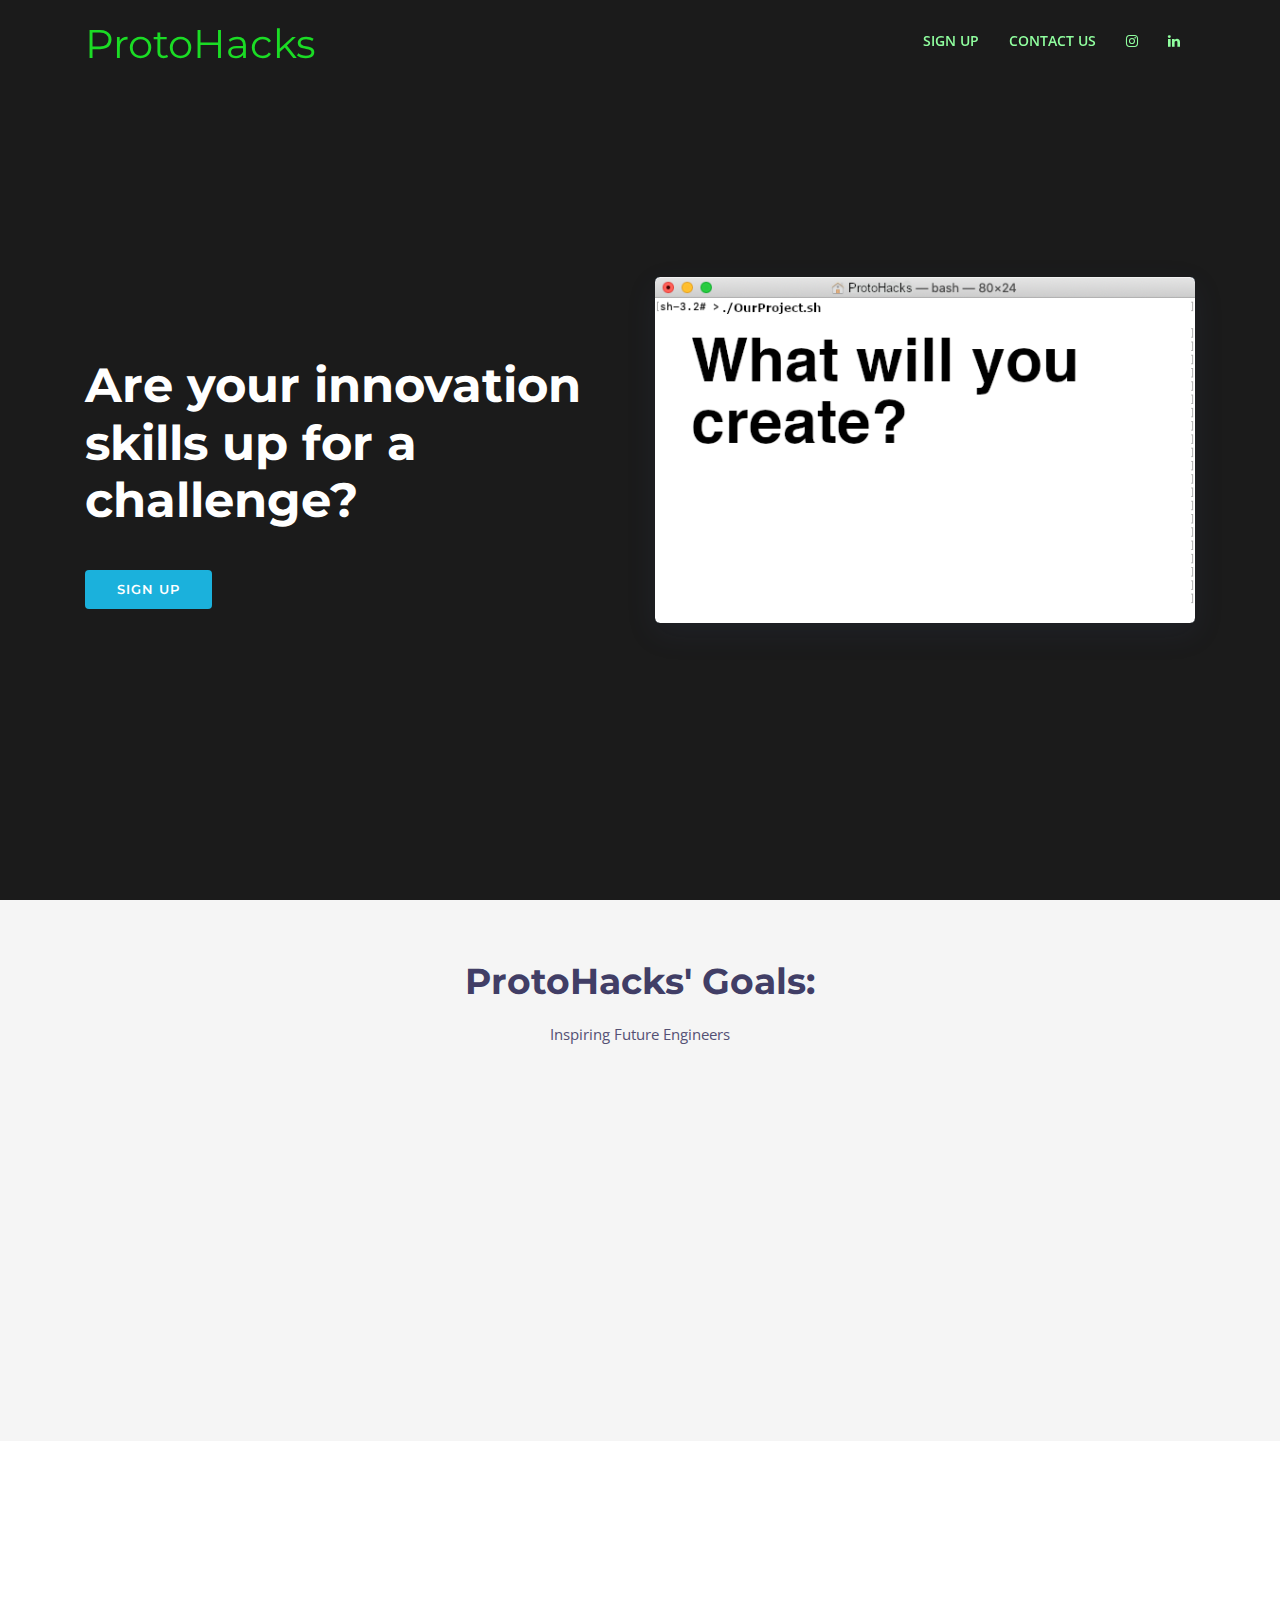
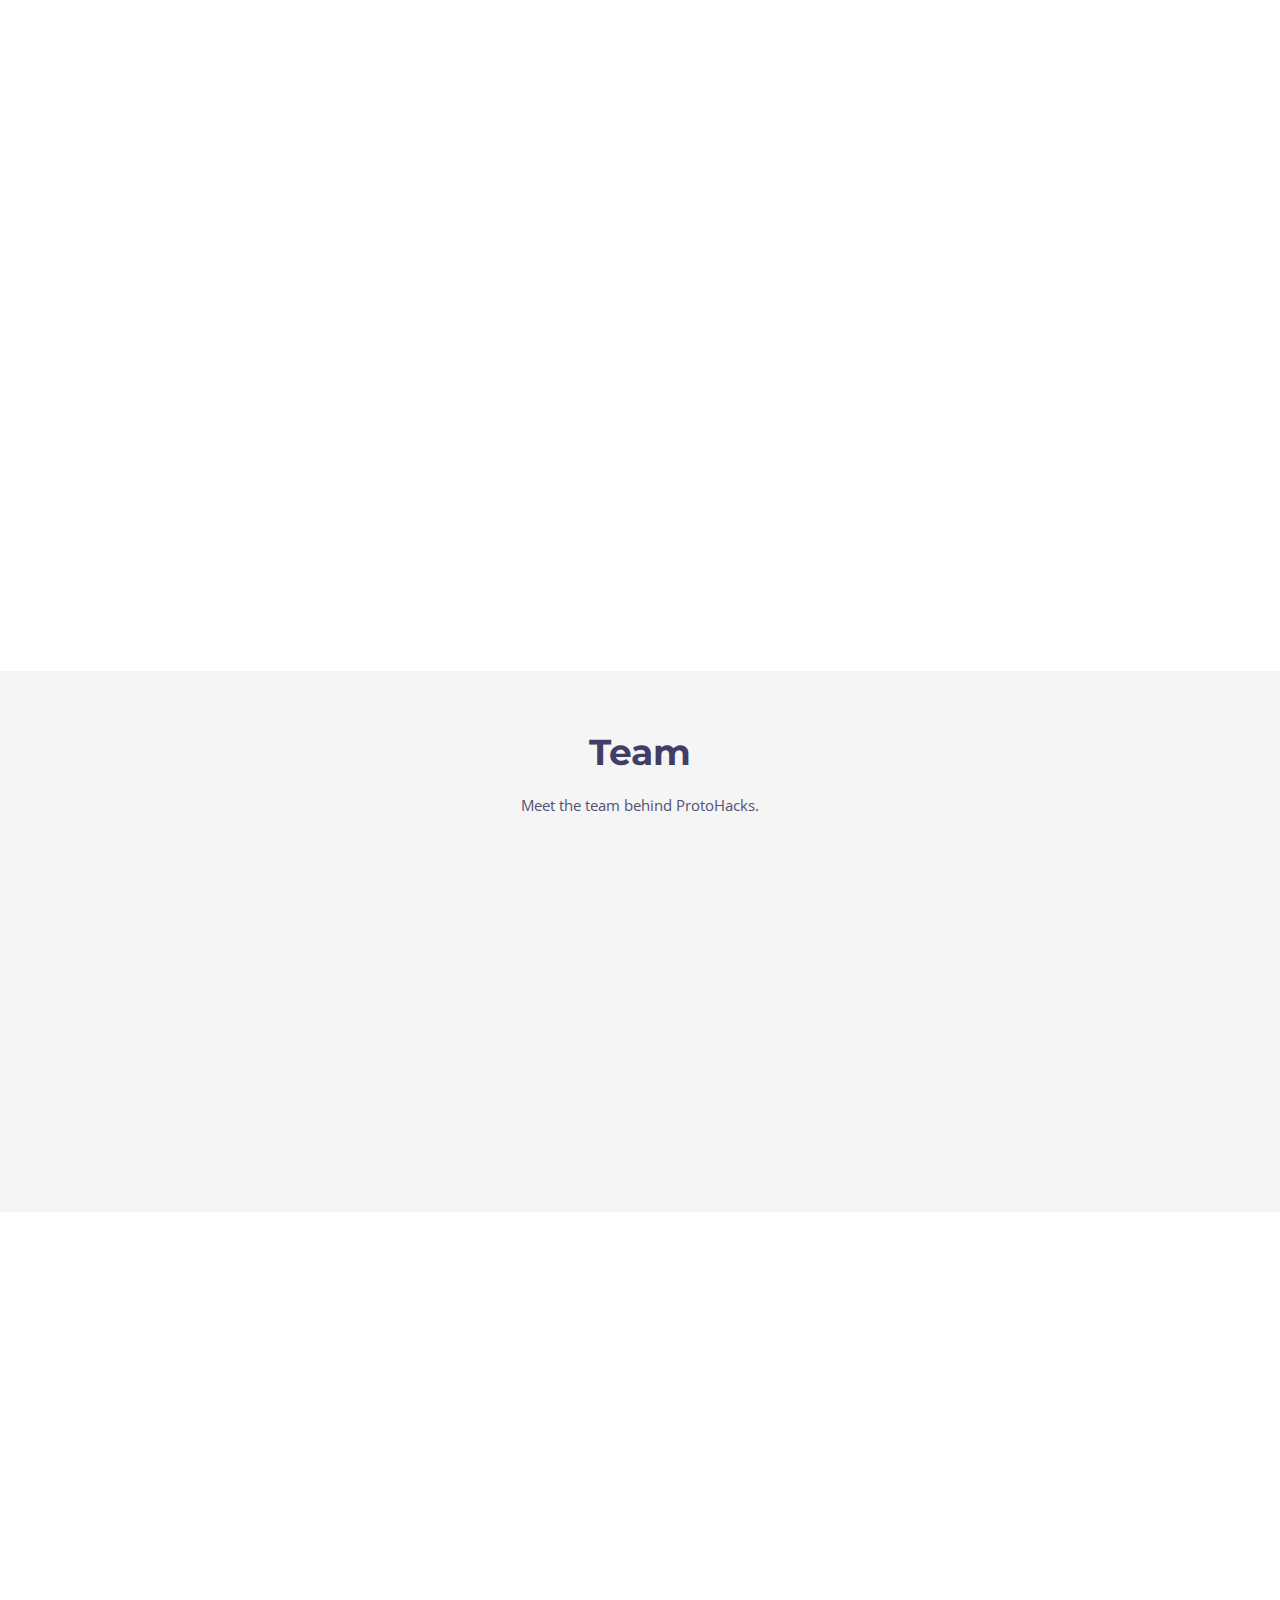
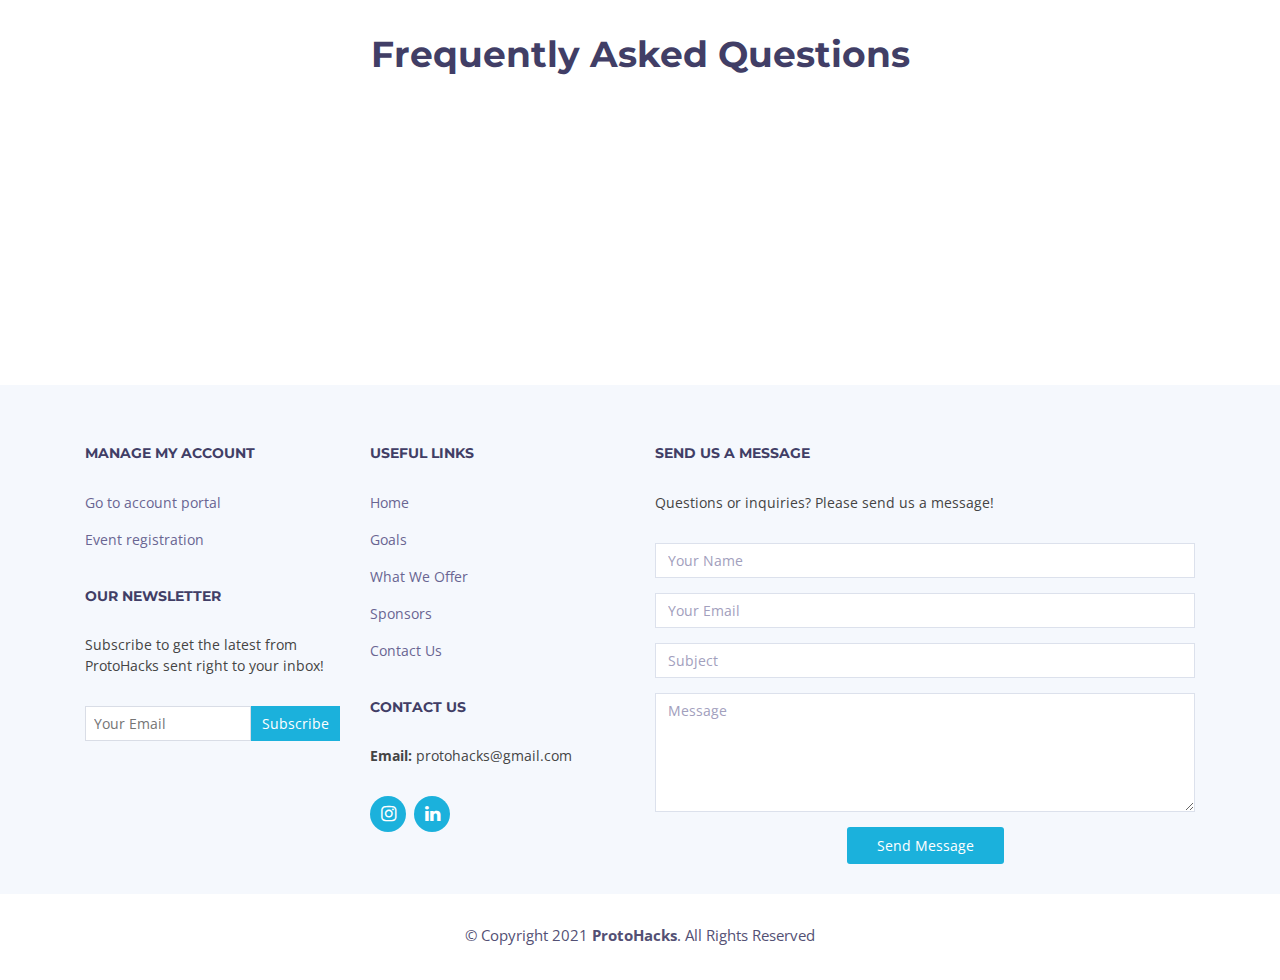
==== index.html @ 9bfce1ec "Minor change" ====
<!DOCTYPE html>
<html lang="en">

<head>
  <meta charset="utf-8">
  <title>ProtoHacks</title>
  <meta content="width=device-width, initial-scale=1.0" name="viewport">
  <meta content="" name="keywords">
  <meta content="" name="escription">

  <!-- Favicons -->
  <link href="img/favicon.png" rel="icon">
  <link href="img/favicon.png" rel="apple-touch-icon">

  <!-- Google Fonts -->
  <link
    href="https://fonts.googleapis.com/css?family=Open+Sans:300,300i,400,400i,500,600,700,700i|Montserrat:300,400,500,600,700"
    rel="stylesheet">

  <!-- Bootstrap CSS File -->
  <link href="lib/bootstrap/css/bootstrap.min.css" rel="stylesheet">

  <!-- Libraries CSS Files -->
  <link href="lib/font-awesome/css/font-awesome.min.css" rel="stylesheet">
  <link href="lib/animate/animate.min.css" rel="stylesheet">
  <link href="lib/ionicons/css/ionicons.min.css" rel="stylesheet">
  <link href="lib/owlcarousel/assets/owl.carousel.min.css" rel="stylesheet">
  <link href="lib/lightbox/css/lightbox.min.css" rel="stylesheet">

  <!-- Main Stylesheet File -->
  <link href="css/style.css" rel="stylesheet">

</head>

<body>
  <!--==========================
  Header
  ============================-->
  <header id="header">

    <!--<div id="topbar">
      <div class="container">
        <div class="social-links">
          <a href="#" class="twitter"><i class="fa fa-twitter"></i></a>
          <a href="#" class="facebook"><i class="fa fa-facebook"></i></a>
          <a href="#" class="linkedin"><i class="fa fa-linkedin"></i></a>
          <a href="https://instagram.com/protohacks" class="instagram"><i class="fa fa-instagram"></i></a>
        </div>
      </div>
    </div>-->

    <div class="container">

      <div class="float-left">
        <!-- Uncomment below if you prefer to use an image logo -->
        <h1 class=""><a href="index.html" class="scrollto"><span>ProtoHacks</span></a></h1>
        <!-- <a href="#header" class="scrollto"><img src="img/logo.png" alt="" class="img-fluid"></a> -->
      </div>

      <nav class="main-nav float-right d-none d-lg-block">
        <ul>
          <li><a href="signup.html" target="_">Sign Up</a></li>
          <!--<li><a href="">Sign In</a></li>-->
          <li><a href="#footer">Contact Us</a></li>
          <li><a href="https://instagram.com/protohacks/" class="instagram" target="_blank" rel="noopener noreferrer"><i class="fa fa-instagram"></i></a></li>
          <li><a href="https://www.linkedin.com/company/protohacks/" class="linkedin" target="_blank" rel="noopener noreferrer"><i class="fa fa-linkedin"></i></a></li>
          <!--<li class="active"><a href="index.html">Home</a></li>-->
        </ul>
      </nav><!-- .main-nav -->

    </div>
  </header><!-- #header -->

  <!--==========================
    Intro Section
  ============================-->
  <section id="intro" class="clearfix">
    <div class="container d-flex h-100">
      <div class="row justify-content-center align-self-center">
        <div class="col-md-6 intro-info order-md-first order-last">
          <h2>Are your innovation skills up for a challenge?</h2>
          <div>
            <a href="signup.html" class="btn-get-started scrollto" target="_">Sign Up</a>
          </div>
        </div>

        <div class="col-md-6 intro-img order-md-last order-first wow bounceInUp">
          <img src="img/Terminal1GImp.png" alt="" style="box-shadow: 0 10px 29px 0 rgba(68, 88, 144, 0.1);" class="img-fluid"/>
        </div>
      </div>

    </div>
  </section><!-- #intro -->

  <main id="main">
    <!--==========================
      Services Section
    ============================-->
    <section id="services" class="section-bg">
      <div class="container">

        <header class="section-header">
          <h3>ProtoHacks' Goals:</h3>
          <p>Inspiring Future Engineers</p>
        </header>

        <div class="row">
          <div class="col-md-6 col-lg-4 wow bounceInUp" data-wow-duration="1.0s">
            <div class="box">
              <div class="icon" style="background: #fceef3;"><i class="ion-ios-analytics-outline"
                  style="color: #ff689b;"></i></div>
              <h4 class="title">Creativity</h4>
              <p class="description">Participants can display their creativity through innoviative solutions to problems.</p>
            </div>
          </div>


          <div class="col-md-6 col-lg-4 wow bounceInUp" data-wow-duration="1.4s">
            <div class="box">
              <div class="icon" style="background: #fff0da;"><i class="ion-ios-bookmarks-outline"
                  style="color: #e98e06;"></i></div>
              <h4 class="title">Teamwork</h4>
              <p class="description">In teams of four, participants practice teamwork throughout the hackathon with leadership, organization and more.</p>
            </div>
          </div>



          <div class="col-md-6 col-lg-4 wow bounceInUp" data-wow-delay="0.1s" data-wow-duration="1.4s">
            <div class="box">
              <div class="icon" style="background: #e6fdfc;"><i class="ion-ios-paper-outline"
                  style="color: #3fcdc7;"></i></div>
              <h4 class="title">Learning</h4>
              <p class="description">ProtoHacks offers a variety of workshops, each teaching a unique skill or concept.</p>
            </div>

          </div>
          <div class="col-md-6 col-lg-4 wow bounceInUp" data-wow-delay="0.1s" data-wow-duration="1.4s"> </div>

          <div class="col-md-6 col-lg-4 wow bounceInUp" data-wow-delay="0.2s" data-wow-duration="1.4s"> </div>
          <div class="col-md-6 col-lg-4 wow bounceInUp" data-wow-delay="0.2s" data-wow-duration="1.4s"> </div>

        </div>

      </div>
    </section><!-- #services -->



    <!--==========================
      Pricing Section
    ============================
    <section id="pricing" class="wow fadeInUp section-bg">

      <div class="container">

        <header class="section-header">
          <h3>Pricing</h3>
          <p>All our services have affordable prcing plans that are right for you!</p>
        </header>

        <div class="row flex-items-xs-middle flex-items-xs-center">
      
          
          <div class="col-xs-12 col-lg-4">
            <div class="card">
              <div class="card-block">
                <h1 class="card-title"> 
                  Game Hosting
                </h1>
				  <div class="card-header">
                <h3><span class="period">Starting at:</span><span class="currency">$</span>19<span class="period">/month</span></h3>
              </div>
              
                <ul class="list-group">
                  <li class="list-group-item">Odio animi voluptates</li>
                  <li class="list-group-item">Inventore quisquam et</li>
                  <li class="list-group-item">Et perspiciatis suscipit</li>
                  <li class="list-group-item">24/7 Support System</li>
                </ul>
                <a href="#" class="btn">Choose Plan</a>
              </div>
            </div>
          </div>
      
          
          <div class="col-xs-12 col-lg-4">
            <div class="card">
              <div class="card-header">
                <h3><span class="currency">$</span>29<span class="period">/month</span></h3>
              </div>
              <div class="card-block">
                <h4 class="card-title"> 
                  Regular Plan
                </h4>
                <ul class="list-group">
                  <li class="list-group-item">Odio animi voluptates</li>
                  <li class="list-group-item">Inventore quisquam et</li>
                  <li class="list-group-item">Et perspiciatis suscipit</li>
                  <li class="list-group-item">24/7 Support System</li>
                </ul>
                <a href="#" class="btn">Choose Plan</a>
              </div>
            </div>
          </div>
      
          
          <div class="col-xs-12 col-lg-4">
            <div class="card">
              <div class="card-header">
                <h3><span class="currency">$</span>39<span class="period">/month</span></h3>
              </div>
              <div class="card-block">
                <h4 class="card-title"> 
                  Premium Plan
                </h4>
                <ul class="list-group">
                  <li class="list-group-item">Odio animi voluptates</li>
                  <li class="list-group-item">Inventore quisquam et</li>
                  <li class="list-group-item">Et perspiciatis suscipit</li>
                  <li class="list-group-item">24/7 Support System</li>
                </ul>
                <a href="#" class="btn">Choose Plan</a>
              </div>
            </div>
          </div>
      

    </section>< #pricing -->


    <!--==========================
      Why Us Section
    ============================-->
    <section id="why-us" class="wow fadeIn">
      <div class="container-fluid" id="aboutp">

        <header class="section-header">
          <h3>What do we offer?</h3>
          <p style="font-size:20px;">ProtoHacks is a <strong>24 Hour</strong> hackathon providing <strong>amazing Prizes, Food, and more.</strong> ProtoHacks offers <strong>several workshops</strong> aiming to teach participants critical skills and concepts. That's not all, ProtoHacks provides <strong>advising and mentorship</strong> to teams during their worktimes and finally, ProtoHacks wraps up with <strong>professional judging and an award ceremony.</strong></h1>
        </header>

        <div class="row">

          <div class="col-lg-6">
            <div class="why-us-img"><img src="img/MacroPCBdense.jpg" class="img-fluid" alt=""></div> <!-- prizes picture -->
          </div>

          <div class="col-lg-6">
            <div class="why-us-content">
              <div class="why-us-img"><img src="img/MacroPCBdense.jpg" class="img-fluid" alt=""></div> <!-- schedule -->
              <!--<div class="features wow bounceInUp clearfix">
                <i class="fa fa-diamond" style="color: #f058dc;"></i>
                <h4>Corporis dolorem</h4>
                <p>Commodi quia voluptatum. Est cupiditate voluptas quaerat officiis ex alias dignissimos et ipsum. Soluta at enim modi ut incidunt dolor et.</p>
              </div>-->

              <!--<div class="features wow bounceInUp clearfix">
                <i class="fa fa-object-group" style="color: #ffb774;"></i>
                <h4>Purpose-driven Projects</h4>
                <p>Projects developed at ProtoHacks are created to solve a specific problem of significance.
                </p>
              </div>

              <div class="features wow bounceInUp clearfix">
                <i class="fa fa-language" style="color: #589af1;"></i>
                <h4>Innovation where possible</h4>
                <p>Every product comes with everything you need, and nothing you don't. Our goal to keep moving forward
                  means we're going to develop features that bring value and improve the user experience constantly.</p>
              </div>-->

            </div>

          </div>

        </div>

      </div>

      <!--<div class="container">
        
        <div class="row counters">

          <div class="col-lg-3 col-6 text-center"><span data-toggle="counter-up">4</span>
            <p>Clients</p>
          </div>

          <div class="col-lg-3 col-6 text-center"><span data-toggle="counter-up">20</span>
            <p>Projects</p>
          </div>

          <div class="col-lg-3 col-6 text-center"><span data-toggle="counter-up">100</span>
            <p>Hours Of Support</p>
          </div>

          <div class="col-lg-3 col-6 text-center"><span data-toggle="counter-up">2</span>
            <p>Developer/Admin</p>
          </div>
  
        </div>

      </div>-->
    </section>

    <!--==========================
      Call To Action Section
    ============================
    <section id="call-to-action" class="wow fadeInUp">
      <div class="container">
        <div class="row">
          <div class="col-lg-9 text-center text-lg-left">
            <h3 class="cta-title">Call To Action</h3>
            <p class="cta-text"> Duis aute irure dolor in reprehenderit in voluptate velit esse cillum dolore eu fugiat nulla pariatur. Excepteur sint occaecat cupidatat non proident, sunt in culpa qui officia deserunt mollit anim id est laborum.</p>
          </div>
          <div class="col-lg-3 cta-btn-container text-center">
            <a class="cta-btn align-middle" href="#">Call To Action</a>
          </div>
        </div>

      </div>
    </section>
    
    <!-- #call-to-action -->

        <!--==========================
      Features Section
    ============================
    <section id="features">
      <div class="container">

        <div class="row feature-item">
          <div class="col-lg-6 wow fadeInUp">
            <img src="img/features-1.svg" class="img-fluid" alt="">
          </div>
          <div class="col-lg-6 wow fadeInUp pt-5 pt-lg-0">
            <h4>Voluptatem dignissimos provident quasi corporis voluptates sit assumenda.</h4>
            <p>
              Ipsum in aspernatur ut possimus sint. Quia omnis est occaecati possimus ea. Quas molestiae perspiciatis occaecati qui rerum. Deleniti quod porro sed quisquam saepe. Numquam mollitia recusandae non ad at et a.
            </p>
            <p>
              Ad vitae recusandae odit possimus. Quaerat cum ipsum corrupti. Odit qui asperiores ea corporis deserunt veritatis quidem expedita perferendis. Qui rerum eligendi ex doloribus quia sit. Porro rerum eum eum.
            </p>
          </div>
        </div>

        <div class="row feature-item mt-5 pt-5">
          <div class="col-lg-6 wow fadeInUp order-1 order-lg-2">
            <img src="img/features-2.svg" class="img-fluid" alt="">
          </div>

          <div class="col-lg-6 wow fadeInUp pt-4 pt-lg-0 order-2 order-lg-1">
            <h4>Neque saepe temporibus repellat ea ipsum et. Id vel et quia tempora facere reprehenderit.</h4>
            <p>
             Delectus alias ut incidunt delectus nam placeat in consequatur. Sed cupiditate quia ea quis. Voluptas nemo qui aut distinctio. Cumque fugit earum est quam officiis numquam. Ducimus corporis autem at blanditiis beatae incidunt sunt. 
            </p>
            <p>
              Voluptas saepe natus quidem blanditiis. Non sunt impedit voluptas mollitia beatae. Qui esse molestias. Laudantium libero nisi vitae debitis. Dolorem cupiditate est perferendis iusto.
            </p>
            <p>
              Eum quia in. Magni quas ipsum a. Quis ex voluptatem inventore sint quia modi. Numquam est aut fuga mollitia exercitationem nam accusantium provident quia.
            </p>
          </div>
          
        </div>

      </div>
    </section><!-- #about -->

        <!--==========================
      Projects Section
    ============================
    <section id="portfolio" class="section-bg">
      <div class="container">

        <header class="section-header">
          <h3 class="section-title">Our Projects</h3>
        </header>

        <div class="row">
          <div class="col-lg-12">
            <ul id="portfolio-flters">
              <li data-filter="*" class="filter-active">All</li>
              <li data-filter=".filter-app">App</li>
              <li data-filter=".filter-card">Card</li>
              <li data-filter=".filter-web">Web</li>
            </ul>
          </div>
        </div>

        <div class="row portfolio-container">

          <div class="col-lg-4 col-md-6 portfolio-item filter-app">
            <div class="portfolio-wrap">
              <img src="img/portfolio/app1.jpg" class="img-fluid" alt="">
              <div class="portfolio-info">
                <h4><a href="#">App 1</a></h4>
                <p>App</p>
                <div>
                  <a href="img/portfolio/app1.jpg" data-lightbox="portfolio" data-title="App 1" class="link-preview" title="Preview"><i class="ion ion-eye"></i></a>
                  <a href="#" class="link-details" title="More Details"><i class="ion ion-android-open"></i></a>
                </div>
              </div>
            </div>
          </div>

          <div class="col-lg-4 col-md-6 portfolio-item filter-web" data-wow-delay="0.1s">
            <div class="portfolio-wrap">
              <img src="img/portfolio/web3.jpg" class="img-fluid" alt="">
              <div class="portfolio-info">
                <h4><a href="#">Web 3</a></h4>
                <p>Web</p>
                <div>
                  <a href="img/portfolio/web3.jpg" class="link-preview" data-lightbox="portfolio" data-title="Web 3" title="Preview"><i class="ion ion-eye"></i></a>
                  <a href="#" class="link-details" title="More Details"><i class="ion ion-android-open"></i></a>
                </div>
              </div>
            </div>
          </div>

          <div class="col-lg-4 col-md-6 portfolio-item filter-app" data-wow-delay="0.2s">
            <div class="portfolio-wrap">
              <img src="img/portfolio/app2.jpg" class="img-fluid" alt="">
              <div class="portfolio-info">
                <h4><a href="#">App 2</a></h4>
                <p>App</p>
                <div>
                  <a href="img/portfolio/app2.jpg" class="link-preview" data-lightbox="portfolio" data-title="App 2" title="Preview"><i class="ion ion-eye"></i></a>
                  <a href="#" class="link-details" title="More Details"><i class="ion ion-android-open"></i></a>
                </div>
              </div>
            </div>
          </div>

          <div class="col-lg-4 col-md-6 portfolio-item filter-card">
            <div class="portfolio-wrap">
              <img src="img/portfolio/card2.jpg" class="img-fluid" alt="">
              <div class="portfolio-info">
                <h4><a href="#">Card 2</a></h4>
                <p>Card</p>
                <div>
                  <a href="img/portfolio/card2.jpg" class="link-preview" data-lightbox="portfolio" data-title="Card 2" title="Preview"><i class="ion ion-eye"></i></a>
                  <a href="#" class="link-details" title="More Details"><i class="ion ion-android-open"></i></a>
                </div>
              </div>
            </div>
          </div>

          <div class="col-lg-4 col-md-6 portfolio-item filter-web" data-wow-delay="0.1s">
            <div class="portfolio-wrap">
              <img src="img/portfolio/web2.jpg" class="img-fluid" alt="">
              <div class="portfolio-info">
                <h4><a href="#">Web 2</a></h4>
                <p>Web</p>
                <div>
                  <a href="img/portfolio/web2.jpg" class="link-preview" data-lightbox="portfolio" data-title="Web 2" title="Preview"><i class="ion ion-eye"></i></a>
                  <a href="#" class="link-details" title="More Details"><i class="ion ion-android-open"></i></a>
                </div>
              </div>
            </div>
          </div>

          <div class="col-lg-4 col-md-6 portfolio-item filter-app" data-wow-delay="0.2s">
            <div class="portfolio-wrap">
              <img src="img/portfolio/app3.jpg" class="img-fluid" alt="">
              <div class="portfolio-info">
                <h4><a href="#">App 3</a></h4>
                <p>App</p>
                <div>
                  <a href="img/portfolio/app3.jpg" class="link-preview" data-lightbox="portfolio" data-title="App 3" title="Preview"><i class="ion ion-eye"></i></a>
                  <a href="#" class="link-details" title="More Details"><i class="ion ion-android-open"></i></a>
                </div>
              </div>
            </div>
          </div>

          <div class="col-lg-4 col-md-6 portfolio-item filter-card">
            <div class="portfolio-wrap">
              <img src="img/portfolio/card1.jpg" class="img-fluid" alt="">
              <div class="portfolio-info">
                <h4><a href="#">Card 1</a></h4>
                <p>Card</p>
                <div>
                  <a href="img/portfolio/card1.jpg" class="link-preview" data-lightbox="portfolio" data-title="Card 1" title="Preview"><i class="ion ion-eye"></i></a>
                  <a href="#" class="link-details" title="More Details"><i class="ion ion-android-open"></i></a>
                </div>
              </div>
            </div>
          </div>

          <div class="col-lg-4 col-md-6 portfolio-item filter-card" data-wow-delay="0.1s">
            <div class="portfolio-wrap">
              <img src="img/portfolio/card3.jpg" class="img-fluid" alt="">
              <div class="portfolio-info">
                <h4><a href="#">Card 3</a></h4>
                <p>Card</p>
                <div>
                  <a href="img/portfolio/card3.jpg" class="link-preview" data-lightbox="portfolio" data-title="Card 3" title="Preview"><i class="ion ion-eye"></i></a>
                  <a href="#" class="link-details" title="More Details"><i class="ion ion-android-open"></i></a>
                </div>
              </div>
            </div>
          </div>

          <div class="col-lg-4 col-md-6 portfolio-item filter-web" data-wow-delay="0.2s">
            <div class="portfolio-wrap">
              <img src="img/portfolio/web1.jpg" class="img-fluid" alt="">
              <div class="portfolio-info">
                <h4><a href="#">Web 1</a></h4>
                <p>Web</p>
                <div>
                  <a href="img/portfolio/web1.jpg" class="link-preview" data-lightbox="portfolio" data-title="Web 1" title="Preview"><i class="ion ion-eye"></i></a>
                  <a href="#" class="link-details" title="More Details"><i class="ion ion-android-open"></i></a>
                </div>
              </div>
            </div>
          </div>

        </div>

      </div>
    </section><!-- #portfolio -->

        <!--==========================
      Testimonials Section
    ============================
    <section id="testimonials">
      <div class="container">

        <header class="section-header">
          <h3>Testimonials</h3>
        </header>

        <div class="row justify-content-center">
          <div class="col-lg-8">

            <div class="owl-carousel testimonials-carousel wow fadeInUp">
    
              <div class="testimonial-item">
                <img src="img/testimonial-1.jpg" class="testimonial-img" alt="">
                <h3>Saul Goodman</h3>
                <h4>Ceo &amp; Founder</h4>
                <p>
                  Proin iaculis purus consequat sem cure digni ssim donec porttitora entum suscipit rhoncus. Accusantium quam, ultricies eget id, aliquam eget nibh et. Maecen aliquam, risus at semper.
                </p>
              </div>
    
              <div class="testimonial-item">
                <img src="img/testimonial-2.jpg" class="testimonial-img" alt="">
                <h3>Mihir Rao</h3>
                <h4>Designer</h4>
                <p>
                  Export tempor illum tamen malis malis eram quae irure esse labore quem cillum quid cillum eram malis quorum velit fore eram velit sunt aliqua noster fugiat irure amet legam anim culpa.
                </p>
              </div>
    
              <div class="testimonial-item">
                <img src="img/testimonial-3.jpg" class="testimonial-img" alt="">
                <h3>Jena Karlis</h3>
                <h4>Store Owner</h4>
                <p>
                  Enim nisi quem export duis labore cillum quae magna enim sint quorum nulla quem veniam duis minim tempor labore quem eram duis noster aute amet eram fore quis sint minim.
                </p>
              </div>
    
              <div class="testimonial-item">
                <img src="img/testimonial-4.jpg" class="testimonial-img" alt="">
                <h3>Matt Brandon</h3>
                <h4>Freelancer</h4>
                <p>
                  Fugiat enim eram quae cillum dolore dolor amet nulla culpa multos export minim fugiat minim velit minim dolor enim duis veniam ipsum anim magna sunt elit fore quem dolore labore illum veniam.
                </p>
              </div>

            </div>

          </div>
        </div>


      </div>
    </section><!-- #testimonials -->

        <!--==========================
      Team Section
    ============================-->
    <section id="team" class="section-bg">
      <div class="container">
        <div class="section-header">
          <h3>Team</h3>
          <p>Meet the team behind ProtoHacks.</p>
        </div>

        <div class="row">
          <div class="col-lg-3 col-md-6 wow fadeInUp" style="visibility: visible; animation-name: fadeInUp;">
            <div class="member">
              <img src="img/team/vinay.png" class="img-fluid" alt="">
              <div class="member-info">
                <div class="member-info-content">
                  <h4>Vinay Venkatesh</h4>
                  <span>Founder</span>
                  <div class="social">
                    <a href=""><i class="fa fa-twitter"></i></a>
                    <a href=""><i class="fa fa-facebook"></i></a>
                    <a href=""><i class="fa fa-google-plus"></i></a>
                    <a href=""><i class="fa fa-linkedin"></i></a>
                  </div>
                </div>
              </div>
            </div>
          </div>
          <div class="col-lg-3 col-md-6 wow fadeInUp" data-wow-delay="0.1s" style="visibility: visible; animation-delay: 0.1s; animation-name: fadeInUp;">
            <div class="member">
              <img src="img/team/arvind.png" class="img-fluid" alt="">
              <div class="member-info">
                <div class="member-info-content">
                  <h4>Arvind Kumar</h4>
                  <span>Organizer</span>
                  <div class="social">
                    <a href=""><i class="fa fa-twitter"></i></a>
                    <a href=""><i class="fa fa-facebook"></i></a>
                    <a href=""><i class="fa fa-google-plus"></i></a>
                    <a href=""><i class="fa fa-linkedin"></i></a>
                  </div>
                </div>
              </div>
            </div>
          </div>
          <div class="col-lg-3 col-md-6 wow fadeInUp" data-wow-delay="0.2s">
          <div class="member">
              <img src="img/team/krutav.png" class="img-fluid" alt="">
              <div class="member-info">
                <div class="member-info-content">
                  <h4>Krutav Shah</h4>
                  <span>Advisor</span>
                  <div class="social">
                    <a href=""><i class="fa fa-twitter"></i></a>
                    <a href=""><i class="fa fa-facebook"></i></a>
                    <a href=""><i class="fa fa-google-plus"></i></a>
                    <a href="https://instagram.com/krutavshah"><i class="fa fa-linkedin"></i></a>
                  </div>
                </div>
              </div>
            </div>
          </div>
        </div>

      </div>
    </section>
    <!-- #team --> 
        <!--==========================
      Clients Section
    ============================-->
    <section id="clients" class="wow fadeInUp">
      <div class="container">

        <header class="section-header">
          <h3>Our Sponsors</h3>
        </header>

        <div class="owl-carousel clients-carousel">
          <img src="img/clients/scilynklogo.png" alt="">
        </div>

      </div>
    </section><!-- #clients -->



        <!--==========================
      Frequently Asked Questions Section
    ============================-->
    <section id="faq">
      <div class="container">
        <header class="section-header">
          <h3>Frequently Asked Questions</h3>
          <p>&nbsp;</p>
        </header>

        <ul id="faq-list" class="wow fadeInUp">
          <li>
            <a data-toggle="collapse" class="collapsed" href="#faq1">How much does it cost?<i class="ion-android-remove"></i></a>
            <div id="faq1" class="collapse" data-parent="#faq-list">
              <p>
                The whole event is free for everyone. We will provide food, beverage, and everything else you need for free!
              </p>
            </div>
          </li>

          <li>
            <a data-toggle="collapse" href="#faq2" class="collapsed">Do I need to bring a computer?<i class="ion-android-remove"></i></a>
            <div id="faq2" class="collapse" data-parent="#faq-list">
              <p>
                You may bring your own computer if you like, but we also provide computers at the event.
              </p>
            </div>
          </li>

        </ul>

      </div>
    </section>
  </main>
<!-- #faq -->

  <!--==========================
    Footer
  ============================-->
  <footer id="footer" class="section-bg">
    <div class="footer-top">
      <div class="container">

        <div class="row">

          <div class="col-lg-6">

            <div class="row">

              <div class="col-sm-6">
                
                <div class="footer-links">
                  <h4>Manage my account</h4>
                  <ul>
                    <li><a href="#intro">Go to account portal</a></li>
                    <li><a href="#intro">Event registration</a></li>
                  </ul>
                </div>
                <div class="footer-newsletter">
                  <h4>Our Newsletter</h4>
                  <p>Subscribe to get the latest from ProtoHacks sent right to your inbox!</p>
                  <form action="" method="post">
                    <input type="email" name="email" id="email" placeholder="Your Email" data-rule="email" data-msg="Please enter a valid email"><input type="submit" value="Subscribe">
                  </form>
                </div>

              </div>

              <div class="col-sm-6">
                <div class="footer-links">
                  <h4>Useful Links</h4>
                  <ul>
                    <li><a href="#intro">Home</a></li>
                    <li><a href="#services">Goals</a></li>
                    <li><a href="#why-us">What We Offer</a></li>
                    <li><a href="#sponsors">Sponsors</a></li>
                    <li><a href="#footer">Contact Us</a></li>
                  </ul>
                </div>

                <div class="footer-links">
                  <h4>Contact Us</h4>
                  <p>
                      <!--<strong>Phone:</strong> +1 555-555-6969<br>-->
                      <strong>Email:</strong> protohacks@gmail.com<br>
                    </p>
                </div>

                <div class="social-links">
                  <!--<a href="#" class="twitter"><i class="fa fa-twitter"></i></a>
                  <a href="#" class="facebook"><i class="fa fa-facebook"></i></a>-->
                  <a href="https://www.instagram.com/ProtoHacks/" class="instagram"  target="_blank" rel="noopener noreferrer"><i class="fa fa-instagram"></i></a>
                  <a href="https://www.linkedin.com/company/protohacks/" class="linkedin" target="_blank" rel="noopener noreferrer"><i class="fa fa-linkedin"></i></a>
                </div>

              </div>

            </div>

          </div>

          <div class="col-lg-6">

            <div class="form">

              <h4>Send us a message</h4>
              <p>Questions or inquiries? Please send us a message!</p>
              <form action="" method="post" role="form" class="contactForm">
                <div class="form-group">
                  <input type="text" name="name" class="form-control" id="name" placeholder="Your Name"
                    data-rule="minlen:4" data-msg="Please enter at least 4 chars" />
                  <div class="validation"></div>
                </div>
                <div class="form-group">
                  <input type="email" class="form-control" name="email" id="email" placeholder="Your Email"
                    data-rule="email" data-msg="Please enter a valid email" />
                  <div class="validation"></div>
                </div>
                <div class="form-group">
                  <input type="text" class="form-control" name="subject" id="subject" placeholder="Subject"
                    data-rule="minlen:4" data-msg="Please enter at least 8 chars of subject" />
                  <div class="validation"></div>
                </div>
                <div class="form-group">
                  <textarea class="form-control" name="message" rows="5" data-rule="required"
                    data-msg="Please write something for us" placeholder="Message"></textarea>
                  <div class="validation"></div>
                </div>

                <div id="sendmessage">Your message has been sent. Thank you!</div>
                <div id="errormessage"></div>

                <div class="text-center"><button type="submit" title="Send Message">Send Message</button></div>
              </form>
            </div>

          </div>



        </div>

      </div>
    </div>

    <div class="container">
      <div class="copyright">
        &copy; Copyright 2021 <strong>ProtoHacks</strong>. All Rights Reserved
      </div>
      <div class="credits">

      </div>
    </div>
  </footer><!-- #footer -->

  <a href="#" class="back-to-top"><i class="fa fa-chevron-up"></i></a>
  <!-- Uncomment below if you want to use a preloader -->
  <!-- <div id="preloader"></div> -->

  <!-- JavaScript Libraries -->
  <script src="lib/jquery/jquery.min.js"></script>
  <script src="lib/jquery/jquery-migrate.min.js"></script>
  <script src="lib/bootstrap/js/bootstrap.bundle.min.js"></script>
  <script src="lib/easing/easing.min.js"></script>
  <script src="lib/mobile-nav/mobile-nav.js"></script>
  <script src="lib/wow/wow.min.js"></script>
  <script src="lib/waypoints/waypoints.min.js"></script>
  <script src="lib/counterup/counterup.min.js"></script>
  <script src="lib/owlcarousel/owl.carousel.min.js"></script>
  <script src="lib/isotope/isotope.pkgd.min.js"></script>
  <script src="lib/lightbox/js/lightbox.min.js"></script>
  <!-- Contact Form JavaScript File -->
  <script src="contactform/contactform.js"></script>

  <!-- Template Main Javascript File -->
  <script src="js/main.js"></script>

</body>

</html>
---- css/style.css ----
/*--------------------------------------------------------------
# General
--------------------------------------------------------------*/

body {
  background: #;
  color: #444;
  font-family: "Open Sans", sans-serif;
}

a {
  color: #1bdc25;
  transition: 0.5s;
}

a:hover,
a:active,
a:focus {
  color: #0a98c0;
  outline: none;
  text-decoration: none;
}

p {
  padding: 0;
  margin: 0 0 30px 0;
}

h1,
h2,
h3,
h4,
h5,
h6 {
  font-family: "Montserrat", sans-serif;
  font-weight: 400;
  margin: 0 0 20px 0;
  padding: 0;
}

/* Back to top button */

.back-to-top {
  position: fixed;
  display: none;
  background: #1bb1dc;
  color: #fff;
  width: 44px;
  height: 44px;
  text-align: center;
  line-height: 1;
  font-size: 16px;
  border-radius: 50%;
  right: 15px;
  bottom: 15px;
  transition: background 0.5s;
  z-index: 11;
}

.back-to-top i {
  padding-top: 12px;
  color: #fff;
}

/* Prelaoder */

#preloader {
  position: fixed;
  top: 0;
  left: 0;
  right: 0;
  bottom: 0;
  z-index: 9999;
  overflow: hidden;
  background: #363636;
}

#preloader:before {
  content: "";
  position: fixed;
  top: calc(50% - 30px);
  left: calc(50% - 30px);
  border: 6px solid #f2f2f2;
  border-top: 6px solid #1bb1dc;
  border-radius: 50%;
  width: 60px;
  height: 60px;
  -webkit-animation: animate-preloader 1s linear infinite;
  animation: animate-preloader 1s linear infinite;
}

@-webkit-keyframes animate-preloader {
  0% {
    -webkit-transform: rotate(0deg);
    transform: rotate(0deg);
  }

  100% {
    -webkit-transform: rotate(360deg);
    transform: rotate(360deg);
  }
}

@keyframes animate-preloader {
  0% {
    -webkit-transform: rotate(0deg);
    transform: rotate(0deg);
  }

  100% {
    -webkit-transform: rotate(360deg);
    transform: rotate(360deg);
  }
}

/*--------------------------------------------------------------
# Top Bar
--------------------------------------------------------------*/

#topbar {
  padding: 0 0 10px 0;
  font-size: 14px;
  transition: all 0.5s;
}

#topbar .social-links {
  text-align: right;
}

#topbar .social-links a {
  color: #535074;
  padding: 4px 12px;
  display: inline-block;
  line-height: 1px;
}

#topbar .social-links a:hover {
  color: #1bb1dc;
}

#topbar .social-links a:first-child {
  border-left: 0;
}

/*--------------------------------------------------------------
# Header
--------------------------------------------------------------*/

#header {
  height: 110px;
  transition: all 0.5s;
  z-index: 997;
  transition: all 0.5s;
  padding: 20px 0;
  position: fixed;
  left: 0;
  top: 0;
  right: 0;
  transition: all 0.5s;
  z-index: 997;
}

#header.header-scrolled,
#header.header-pages {
  height: 70px;
  padding: 15px 0;
  background-color: #6c757d;
  box-shadow: 0px 0px 30px rgba(127, 137, 161, 0.3);
}

#header.header-scrolled #topbar,
#header.header-pages #topbar {
  display: none;
}

#header .logo h1 {
  font-size: 36px;
  margin: 0;
  padding: 0;
  line-height: 1;
  font-weight: 400;
  letter-spacing: 3px;
  text-transform: uppercase;
}

#header .logo h1 a,
#header .logo h1 a:hover {
  color: #413e66;
  text-decoration: none;
}

#header .logo img {
  padding: 0;
  margin: 7px 0;
  max-height: 26px;
}

.main-pages {
  margin-top: 60px;
}

/*--------------------------------------------------------------
# Intro Section
--------------------------------------------------------------*/

#intro {
  width: 100%;
  height: 100vh;
  position: relative;
  background: rgb(27, 27, 27) center top no-repeat;
  background-size: cover;
}

#intro .intro-info h2 {
  color: #FFFFFF;
  margin-bottom: 40px;
  font-size: 48px;
  font-weight: 700;
}

#intro .intro-info h2 span {
  color: #1bb1dc;
}

#intro .intro-info .btn-get-started,
#intro .intro-info .btn-services {
  font-family: "Montserrat", sans-serif;
  font-size: 13px;
  font-weight: 600;
  text-transform: uppercase;
  letter-spacing: 1px;
  display: inline-block;
  padding: 10px 32px;
  border-radius: 4px;
  transition: 0.5s;
  color: #fff;
  background: #1bb1dc;
  color: #fff;
}

#intro .intro-info .btn-get-started:hover,
#intro .intro-info .btn-services:hover {
  background: #0a98c0;
}

/*--------------------------------------------------------------
# Navigation Menu
--------------------------------------------------------------*/

/* Desktop Navigation */

.main-nav {
  /* Drop Down */
  /* Deep Drop Down */
}

.main-nav,
.main-nav * {
  margin: 0;
  padding: 0;
  list-style: none;
}

.main-nav > ul > li {
  position: relative;
  white-space: nowrap;
  float: left;
}

.main-nav a {
  display: block;
  position: relative;
  color: #90ff9f;
  padding: 10px 15px;
  transition: 0.3s;
  font-size: 14px;
  font-family: "Open Sans", sans-serif;
  text-transform: uppercase;
  font-weight: 600;
}

.main-nav a:hover,
.main-nav .active > a,
.main-nav li:hover > a {
  color: #1bb1dc;
  text-decoration: none;
}

.main-nav .drop-down ul {
  display: block;
  position: absolute;
  left: 0;
  top: calc(100% - 30px);
  z-index: 99;
  opacity: 0;
  visibility: hidden;
  padding: 10px 0;
  background: #fff;
  box-shadow: 0px 0px 30px rgba(127, 137, 161, 0.25);
  transition: ease all 0.3s;
}

.main-nav .drop-down:hover > ul {
  opacity: 1;
  top: 100%;
  visibility: visible;
}

.main-nav .drop-down li {
  min-width: 180px;
  position: relative;
}

.main-nav .drop-down ul a {
  padding: 10px 20px;
  font-size: 14px;
  font-weight: 500;
  text-transform: none;
  color: #065e77;
}

.main-nav .drop-down ul a:hover,
.main-nav .drop-down ul .active > a,
.main-nav .drop-down ul li:hover > a {
  color: #1bb1dc;
}

.main-nav .drop-down > a:after {
  content: "\f107";
  font-family: FontAwesome;
  padding-left: 10px;
}

.main-nav .drop-down .drop-down ul {
  top: 0;
  left: calc(100% - 30px);
}

.main-nav .drop-down .drop-down:hover > ul {
  opacity: 1;
  top: 0;
  left: 100%;
}

.main-nav .drop-down .drop-down > a {
  padding-right: 35px;
}

.main-nav .drop-down .drop-down > a:after {
  content: "\f105";
  position: absolute;
  right: 15px;
}

/* Mobile Navigation */

.mobile-nav {
  position: fixed;
  top: 0;
  bottom: 0;
  z-index: 9999;
  overflow-y: auto;
  left: -240px;
  width: 240px;
  padding-top: 18px;
  background: rgba(51,120,156,0.80);
  transition: 0.3s;
}

.mobile-nav * {
  margin: 0;
  padding: 0;
  list-style: none;
}

.mobile-nav a {
  display: block;
  position: relative;
  color: #fff;
  padding: 10px 20px;
  font-weight: 500;
}

.mobile-nav a:hover,
.mobile-nav .active > a,
.mobile-nav li:hover > a {
  color: #8dc2fa;
  text-decoration: none;
}

.mobile-nav .drop-down > a:after {
  content: "\f078";
  font-family: FontAwesome;
  padding-left: 10px;
  position: absolute;
  right: 15px;
}

.mobile-nav .active.drop-down > a:after {
  content: "\f077";
}

.mobile-nav .drop-down > a {
  padding-right: 35px;
}

.mobile-nav .drop-down ul {
  display: none;
  overflow: hidden;
}

.mobile-nav .drop-down li {
  padding-left: 20px;
}

.mobile-nav-toggle {
  position: fixed;
  right: 0;
  top: 0;
  z-index: 9998;
  border: 0;
  background: none;
  font-size: 24px;
  transition: all 0.4s;
  outline: none !important;
  line-height: 1;
  cursor: pointer;
  text-align: right;
}

.mobile-nav-toggle i {
  margin: 18px 18px 0 0;
  color: #065e77;
}

.mobile-nav-overly {
  width: 100%;
  height: 100%;
  z-index: 9997;
  top: 0;
  left: 0;
  position: fixed;
  background: rgba(38,53,70,0.80);
  overflow: hidden;
  display: none;
}

.mobile-nav-active {
  overflow: hidden;
}

.mobile-nav-active .mobile-nav {
  left: 0;
}

.mobile-nav-active .mobile-nav-toggle i {
  color: #fff;
}

/*--------------------------------------------------------------
# Sections
--------------------------------------------------------------*/

/* Sections Header
--------------------------------*/

.section-header h3 {
  font-size: 36px;
  color: #413e66;
  text-align: center;
  font-weight: 700;
  position: relative;
  font-family: "Montserrat", sans-serif;
}

.section-header p {
  text-align: center;
  margin: auto;
  font-size: 15px;
  padding-bottom: 60px;
  color: #535074;
  width: 50%;
}

/* Section with background
--------------------------------*/

.section-bg {
  background: #F5F5F5;
}

/* About Us Section
--------------------------------*/

#about {
  padding: 80px 0;
}

#about .about-content {
  padding-top: 40px;
}

#about .about-content h2 {
  color: #413e66;
  font-family: "Montserrat", sans-serif;
  font-weight: 700;
}

#about .about-content h3 {
  color: #696592;
  font-weight: 400;
  font-size: 22px;
  font-style: italic;
}

#about .about-content ul {
  list-style: none;
  padding: 0;
}

#about .about-content ul li {
  padding-bottom: 10px;
}

#about .about-content ul li i {
  font-size: 20px;
  padding-right: 4px;
  color: #1bb1dc;
}

#about .about-img {
  position: relative;
  margin: 30px 30px 30px 30px;
}

#about .about-img img {
  width: 100%;
  border: 8px solid #fff;
  transition: .5s;
}

#about .about-img img:hover {
  width: 100%;
  -webkit-transform: scale(1.03);
  transform: scale(1.03);
}

#about .about-img::before {
  position: absolute;
  left: -31px;
  top: -30px;
  width: 90%;
  height: 92%;
  z-index: -1;
  content: '';
  background-color: #ebf1fa;
  transition: .5s;
}

#about .about-img::after {
  position: absolute;
  right: -31px;
  bottom: -30px;
  width: 90%;
  height: 92%;
  z-index: -1;
  content: '';
  background-color: #ebf1fa;
  transition: .5s;
}

/* Services Section
--------------------------------*/

#services {
  padding: 60px 0 40px 0;
}

#services .box {
  padding: 30px;
  position: relative;
  overflow: hidden;
  border-radius: 10px;
  margin: 0 10px 40px 10px;
  background: #fff;
  box-shadow: 0 10px 29px 0 rgba(68, 88, 144, 0.1);
  transition: all 0.3s ease-in-out;
  text-align: center;
}

#services .box:hover {
  -webkit-transform: scale(1.1);
  transform: scale(1.1);
}

#services .icon {
  margin: 0 auto 15px auto;
  padding-top: 12px;
  display: inline-block;
  text-align: center;
  border-radius: 50%;
  width: 60px;
  height: 60px;
}

#services .icon i {
  font-size: 36px;
  line-height: 1;
}

#services .title {
  font-weight: 700;
  margin-bottom: 15px;
  font-size: 18px;
}

#services .title a {
  color: #111;
}

#services .box:hover .title a {
  color: #1bb1dc;
}

#services .description {
  font-size: 14px;
  line-height: 28px;
  margin-bottom: 0;
  text-align: center;
}

/* Why Us Section
--------------------------------*/

#why-us {
  padding: 60px 0;
}

#why-us .why-us-content .features {
  margin: 0 0 15px 0;
  padding: 0;
  transition: 0.3s ease-in-out;
}

#why-us .why-us-content .features i {
  font-size: 36px;
  float: left;
}

#why-us .why-us-content .features h4 {
  font-size: 24px;
  font-weight: 600;
  margin-left: 56px;
  color: #413e66;
  margin-bottom: 5px;
}

#why-us .why-us-content .features p {
  font-size: 16px;
  margin-left: 56px;
  color: #555186;
}

#why-us .counters {
  padding-top: 40px;
}

#why-us .counters span {
  font-family: "Montserrat", sans-serif;
  font-weight: bold;
  font-size: 48px;
  display: block;
  color: #555186;
}

#why-us .counters p {
  padding: 0;
  margin: 0 0 20px 0;
  font-family: "Montserrat", sans-serif;
  font-size: 14px;
  color: #8a87b6;
}

/* Call To Action Section
--------------------------------*/

#call-to-action {
  background: #2d2b46;
  background-size: cover;
  padding: 40px 0;
}

#call-to-action .cta-title {
  color: #fff;
  font-size: 28px;
  font-weight: 700;
}

#call-to-action .cta-text {
  color: #fff;
}

#call-to-action .cta-btn {
  font-family: "Montserrat", sans-serif;
  font-weight: 700;
  font-size: 16px;
  letter-spacing: 1px;
  display: inline-block;
  padding: 8px 26px;
  border-radius: 3px;
  transition: 0.5s;
  margin: 10px;
  border: 3px solid #fff;
  color: #fff;
}

#call-to-action .cta-btn:hover {
  background: #1bb1dc;
  border: 3px solid #1bb1dc;
}

/* Features Section
--------------------------------*/

#features {
  padding: 80px 0;
}

#features h4 {
  font-weight: 600;
  font-size: 24px;
}

/* Portfolio Section
--------------------------------*/

#portfolio {
  padding: 60px 0;
}

#portfolio #portfolio-flters {
  padding: 0;
  margin: 5px 0 35px 0;
  list-style: none;
  text-align: center;
}

#portfolio #portfolio-flters li {
  cursor: pointer;
  margin: 15px 15px 15px 0;
  display: inline-block;
  padding: 6px 10px;
  font-size: 16px;
  line-height: 20px;
  color: #413e66;
  margin-bottom: 5px;
  transition: all 0.3s ease-in-out;
}

#portfolio #portfolio-flters li:hover,
#portfolio #portfolio-flters li.filter-active {
  color: #1bb1dc;
}

#portfolio #portfolio-flters li:last-child {
  margin-right: 0;
}

#portfolio .portfolio-item {
  position: relative;
  overflow: hidden;
  margin-bottom: 30px;
}

#portfolio .portfolio-item .portfolio-wrap {
  overflow: hidden;
  position: relative;
  margin: 0;
}

#portfolio .portfolio-item .portfolio-wrap:hover img {
  opacity: 0.4;
  transition: 0.3s;
}

#portfolio .portfolio-item .portfolio-wrap .portfolio-info {
  position: absolute;
  top: 0;
  right: 0;
  bottom: 0;
  left: 0;
  display: -webkit-box;
  display: -webkit-flex;
  display: -ms-flexbox;
  display: flex;
  -webkit-box-pack: center;
  -webkit-justify-content: center;
  -ms-flex-pack: center;
  justify-content: center;
  -webkit-box-align: center;
  -webkit-align-items: center;
  -ms-flex-align: center;
  align-items: center;
  -webkit-box-orient: vertical;
  -webkit-box-direction: normal;
  -webkit-flex-direction: column;
  -ms-flex-direction: column;
  flex-direction: column;
  text-align: center;
  opacity: 0;
  transition: 0.2s linear;
}

#portfolio .portfolio-item .portfolio-wrap .portfolio-info h4 {
  font-size: 22px;
  line-height: 1px;
  font-weight: 700;
  margin-bottom: 14px;
  padding-bottom: 0;
}

#portfolio .portfolio-item .portfolio-wrap .portfolio-info h4 a {
  color: #fff;
}

#portfolio .portfolio-item .portfolio-wrap .portfolio-info h4 a:hover {
  color: #1bb1dc;
}

#portfolio .portfolio-item .portfolio-wrap .portfolio-info p {
  padding: 0;
  margin: 0;
  color: #f8fcff;
  font-weight: 500;
  font-size: 14px;
  text-transform: uppercase;
}

#portfolio .portfolio-item .portfolio-wrap .portfolio-info .link-preview,
#portfolio .portfolio-item .portfolio-wrap .portfolio-info .link-details {
  display: inline-block;
  line-height: 1;
  text-align: center;
  width: 36px;
  height: 36px;
  background: #1bb1dc;
  border-radius: 50%;
  margin: 10px 4px 0 4px;
}

#portfolio .portfolio-item .portfolio-wrap .portfolio-info .link-preview i,
#portfolio .portfolio-item .portfolio-wrap .portfolio-info .link-details i {
  padding-top: 6px;
  font-size: 22px;
  color: #fff;
}

#portfolio .portfolio-item .portfolio-wrap .portfolio-info .link-preview:hover,
#portfolio .portfolio-item .portfolio-wrap .portfolio-info .link-details:hover {
  background: #42c3e8;
}

#portfolio .portfolio-item .portfolio-wrap .portfolio-info .link-preview:hover i,
#portfolio .portfolio-item .portfolio-wrap .portfolio-info .link-details:hover i {
  color: #fff;
}

#portfolio .portfolio-item .portfolio-wrap:hover {
  background: #282646;
}

#portfolio .portfolio-item .portfolio-wrap:hover .portfolio-info {
  opacity: 1;
}

/* Testimonials Section
--------------------------------*/

#testimonials {
  padding: 60px 0;
}

#testimonials .section-header {
  margin-bottom: 40px;
}

#testimonials .testimonial-item .testimonial-img {
  width: 120px;
  border-radius: 50%;
  border: 4px solid #fff;
  float: left;
}

#testimonials .testimonial-item h3 {
  font-size: 20px;
  font-weight: bold;
  margin: 10px 0 5px 0;
  color: #111;
  margin-left: 140px;
}

#testimonials .testimonial-item h4 {
  font-size: 14px;
  color: #999;
  margin: 0 0 15px 0;
  margin-left: 140px;
}

#testimonials .testimonial-item p {
  font-style: italic;
  margin: 0 0 15px 140px;
}

#testimonials .owl-nav,
#testimonials .owl-dots {
  margin-top: 5px;
  text-align: center;
}

#testimonials .owl-dot {
  display: inline-block;
  margin: 0 5px;
  width: 12px;
  height: 12px;
  border-radius: 50%;
  background-color: #ddd;
}

#testimonials .owl-dot.active {
  background-color: #1bb1dc;
}

/* Team Section
--------------------------------*/

#team {
  padding: 60px 0;
}

#team .member {
  text-align: center;
  margin-bottom: 20px;
  position: relative;
  overflow: hidden;
}

#team .member .member-info {
  display: -webkit-box;
  display: -webkit-flex;
  display: -ms-flexbox;
  display: flex;
  -webkit-box-pack: center;
  -webkit-justify-content: center;
  -ms-flex-pack: center;
  justify-content: center;
  -webkit-box-align: center;
  -webkit-align-items: center;
  -ms-flex-align: center;
  align-items: center;
  position: absolute;
  bottom: 0;
  left: 0;
  right: 0;
  transition: 0.2s;
  padding: 15px 0;
  background: rgba(29, 28, 41, 0.6);
}

#team .member .member-info-content {
  transition: margin 0.2s;
  height: 40px;
  transition: height 0.4s;
}

#team .member:hover .member-info {
  transition: 0.4s;
}

#team .member:hover .member-info-content {
  height: 80px;
}

#team .member h4 {
  font-weight: 700;
  margin-bottom: 2px;
  font-size: 18px;
  color: #fff;
}

#team .member span {
  font-style: italic;
  display: block;
  font-size: 13px;
  color: #fff;
}

#team .member .social {
  margin-top: 15px;
}

#team .member .social a {
  transition: none;
  color: #fff;
}

#team .member .social a:hover {
  color: #1bb1dc;
}

#team .member .social i {
  font-size: 18px;
  margin: 0 2px;
}

/* Clients Section
--------------------------------*/

#clients {
  padding: 60px 0;
}

#clients img {
  max-width: 80%;
  opacity: 0.5;
  transition: 0.3s;
  padding: 15px 0;
}

#clients img:hover {
  opacity: 1;
}

#clients .owl-nav,
#clients .owl-dots {
  margin-top: 5px;
  text-align: center;
}

#clients .owl-dot {
  display: inline-block;
  margin: 0 5px;
  width: 12px;
  height: 12px;
  border-radius: 50%;
  background-color: #ddd;
}

#clients .owl-dot.active {
  background-color: #1bb1dc;
}

/* Pricing Section
--------------------------------*/

#pricing {
  padding: 80px 0;
}

#pricing .card {
  border: 0;
  border-radius: 0px;
  box-shadow: 0 3px 0px 0 rgba(65, 62, 102, 0.08);
  transition: all .3s ease-in-out;
  padding: 36px 0;
  position: relative;
}

#pricing .card:after {
  content: '';
  position: absolute;
  top: 0;
  left: 0;
  width: 0%;
  height: 5px;
  background-color: #1bb1dc;
  transition: 0.5s;
}

#pricing .card:hover {
  -webkit-transform: scale(1.05);
  transform: scale(1.05);
  box-shadow: 0 20px 35px 0 rgba(0, 0, 0, 0.08);
}

#pricing .card:hover:after {
  width: 100%;
}

#pricing .card .card-header {
  background-color: white;
  border-bottom: 0px;
  -moz-text-align-last: center;
  text-align-last: center;
}

#pricing .card .card-title {
  margin-bottom: 16px;
  color: #535074;
}

#pricing .card .card-block {
  padding-top: 0;
  text-align: center;
}

#pricing .card .list-group-item {
  border: 0px;
  padding: 6px;
  color: #413e66;
  font-weight: 300;
}

#pricing .card h3 {
  font-size: 64px;
  margin-bottom: 0px;
  color: #535074;
}

#pricing .card h3 .currency {
  font-size: 30px;
  position: relative;
  font-weight: 400;
  top: -30px;
  letter-spacing: 0px;
}

#pricing .card h3 .period {
  font-size: 16px;
  color: #6c67a3;
  letter-spacing: 0px;
}

#pricing .card .list-group {
  margin-bottom: 15px;
}

#pricing .card .btn {
  text-transform: uppercase;
  font-size: 13px;
  font-weight: 500;
  color: #5f5b96;
  border-radius: 0;
  padding: 10px 24px;
  letter-spacing: 1px;
  border-radius: 3px;
  display: inline-block;
  background: #1bb1dc;
  color: #fff;
}

#pricing .card .btn:hover {
  background: #0a98c0;
}

/* Frequently Asked Questions Section
--------------------------------*/

#faq {
  padding: 60px 0;
  overflow: hidden;
}

#faq #faq-list {
  padding: 0;
  list-style: none;
}

#faq #faq-list li {
  border-bottom: 1px solid #ebebeb;
}

#faq #faq-list a {
  padding: 22px 0;
  display: block;
  position: relative;
  font-family: "Montserrat", sans-serif;
  font-size: 20px;
  line-height: 1;
  font-weight: 400;
  padding-right: 20px;
}

#faq #faq-list i {
  font-size: 24px;
  position: absolute;
  right: 0;
  top: 20px;
}

#faq #faq-list p {
  margin-bottom: 20px;
}

#faq #faq-list a.collapse {
  color: #1bb1dc;
}

#faq #faq-list a.collapsed {
  color: #000;
}

#faq #faq-list a.collapsed i::before {
  content: "\f2c7" !important;
}

/*--------------------------------------------------------------
# Footer
--------------------------------------------------------------*/

#footer {
  padding: 0 0 30px 0;
  font-size: 14px;
  background: #fff;
}

#footer .footer-top {
  padding: 60px 0 30px 0;
  background: #f5f8fd;
}

#footer .footer-top .footer-info {
  margin-bottom: 30px;
}

#footer .footer-top .footer-info h3 {
  font-size: 34px;
  margin: 0 0 20px 0;
  padding: 2px 0 2px 0;
  line-height: 1;
  font-family: "Montserrat", sans-serif;
  color: #413e66;
  font-weight: 400;
  letter-spacing: 3px;
  text-transform: uppercase;
}

#footer .footer-top .footer-info p {
  font-size: 13px;
  line-height: 24px;
  margin-bottom: 0;
  font-family: "Montserrat", sans-serif;
  color: #535074;
}

#footer .footer-top .social-links a {
  font-size: 18px;
  display: inline-block;
  background: #1bb1dc;
  color: #fff;
  line-height: 1;
  padding: 8px 0;
  margin-right: 4px;
  border-radius: 50%;
  text-align: center;
  width: 36px;
  height: 36px;
  transition: 0.3s;
}

#footer .footer-top .social-links a:hover {
  background: #0a98c0;
  color: #fff;
}

#footer .footer-top h4 {
  font-size: 14px;
  font-weight: bold;
  color: #413e66;
  text-transform: uppercase;
  position: relative;
  padding-bottom: 10px;
}

#footer .footer-top .footer-links {
  margin-bottom: 30px;
}

#footer .footer-top .footer-links ul {
  list-style: none;
  padding: 0;
  margin: 0;
}

#footer .footer-top .footer-links ul li {
  padding: 8px 0;
}

#footer .footer-top .footer-links ul li:first-child {
  padding-top: 0;
}

#footer .footer-top .footer-links ul a {
  color: #696592;
}

#footer .footer-top .footer-links ul a:hover {
  color: #1bb1dc;
}

#footer .footer-top .footer-contact {
  margin-bottom: 30px;
}

#footer .footer-top .footer-contact p {
  line-height: 26px;
}

#footer .footer-top .footer-newsletter {
  margin-bottom: 30px;
}

#footer .footer-top .footer-newsletter input[type="email"] {
  border: 0;
  padding: 6px 8px;
  width: 65%;
  border: 1px solid #d9dde6;
}

#footer .footer-top .footer-newsletter input[type="submit"] {
  background: #1bb1dc;
  border: 1px solid #1bb1dc;
  width: 35%;
  padding: 6px 0;
  text-align: center;
  color: #fff;
  transition: 0.3s;
  cursor: pointer;
}

#footer .footer-top .footer-newsletter input[type="submit"]:hover {
  background: #0a98c0;
}

#footer .footer-top .form .form-group {
  margin-bottom: 15px;
}

#footer .footer-top .form #sendmessage {
  color: #fff;
  background: #1bb1dc;
  display: none;
  text-align: center;
  padding: 15px;
  font-weight: 600;
  margin-bottom: 15px;
}

#footer .footer-top .form #errormessage {
  color: #fff;
  display: none;
  background: red;
  text-align: center;
  padding: 15px;
  font-weight: 600;
  margin-bottom: 15px;
}

#footer .footer-top .form #sendmessage.show,
#footer .footer-top .form #errormessage.show,
#footer .footer-top .form .show {
  display: block;
}

#footer .footer-top .form .validation {
  color: red;
  display: none;
  margin: 0 0 20px;
  font-weight: 400;
  font-size: 13px;
}

#footer .footer-top .form label {
  color: #413e66;
  font-weight: 500;
}

#footer .footer-top .form input,
#footer .footer-top .form textarea {
  border-radius: 0;
  box-shadow: none;
  border: 1px solid #dce1ec;
  font-size: 14px;
}

#footer .footer-top .form input::-webkit-input-placeholder,
#footer .footer-top .form textarea::-webkit-input-placeholder {
  color: #a2a0bd;
}

#footer .footer-top .form input::-moz-placeholder,
#footer .footer-top .form textarea::-moz-placeholder {
  color: #a2a0bd;
}

#footer .footer-top .form input:-ms-input-placeholder,
#footer .footer-top .form textarea:-ms-input-placeholder {
  color: #a2a0bd;
}

#footer .footer-top .form input::placeholder,
#footer .footer-top .form textarea::placeholder {
  color: #a2a0bd;
}

#footer .footer-top .form button[type="submit"] {
  background: #1bb1dc;
  border: 0;
  border-radius: 3px;
  padding: 8px 30px;
  color: #fff;
  transition: 0.3s;
}

#footer .footer-top .form button[type="submit"]:hover {
  background: #0a98c0;
  cursor: pointer;
}

#footer .copyright {
  text-align: center;
  padding-top: 30px;
  color: #535074;
  font-size: 15px;
}

#footer .credits {
  text-align: center;
  font-size: 14px;
  padding-top: 4px;
  color: #8582a8;
}

#footer .credits a {
  color: #1bb1dc;
}

#footer .credits a:hover {
  color: #0a98c0;
}

/*--------------------------------------------------------------
# Responsive Media Queries
--------------------------------------------------------------*/

@media (min-width: 991px) {
  #call-to-action .cta-btn-container {
    display: -webkit-box;
    display: -webkit-flex;
    display: -ms-flexbox;
    display: flex;
    -webkit-box-align: center;
    -webkit-align-items: center;
    -ms-flex-align: center;
    align-items: center;
    -webkit-box-pack: end;
    -webkit-justify-content: flex-end;
    -ms-flex-pack: end;
    justify-content: flex-end;
  }
}

@media (min-width: 992px) {
  #intro .intro-info {
    padding-top: 80px;
  }

  #testimonials .testimonial-item p {
    width: 80%;
  }
}

@media (max-width: 991px) {
  #topbar {
    display: none;
  }

  #header {
    height: 70px;
    padding: 15px 0;
  }

  #header .logo h1 {
    font-size: 28px;
    padding: 8px 0;
  }

  #why-us .why-us-content {
    padding-top: 30px;
  }

  #pricing {
    padding-bottom: 30px;
  }

  #pricing .card {
    margin-bottom: 50px;
  }
}

@media (max-width: 768px) {
  .back-to-top {
    bottom: 15px;
  }

  #faq #faq-list a {
    font-size: 18px;
  }

  #faq #faq-list i {
    top: 13px;
  }
}

@media (max-width: 767px) {
  #intro {
    height: auto;
    padding: 80px 0 60px 0;
  }

  #intro .container {
    height: auto !important;
  }

  #intro .intro-img img{
    width: 80%;
  }

  #intro .intro-info {
    text-align: center;
    padding-top: 40px;
  }

  #intro .intro-info h2 {
    font-size: 34px;
    margin-bottom: 30px;
  }

  .section-header p {
    width: 100%;
  }

  #testimonials .testimonial-item {
    text-align: center;
  }

  #testimonials .testimonial-item .testimonial-img {
    float: none;
    margin: auto;
  }

  #testimonials .testimonial-item h3,
  #testimonials .testimonial-item h4,
  #testimonials .testimonial-item p {
    margin-left: 0;
  }
}

@media (max-width: 574px) {
  #footer .footer-top .social-links a {
    margin-bottom: 25px;
  }
}
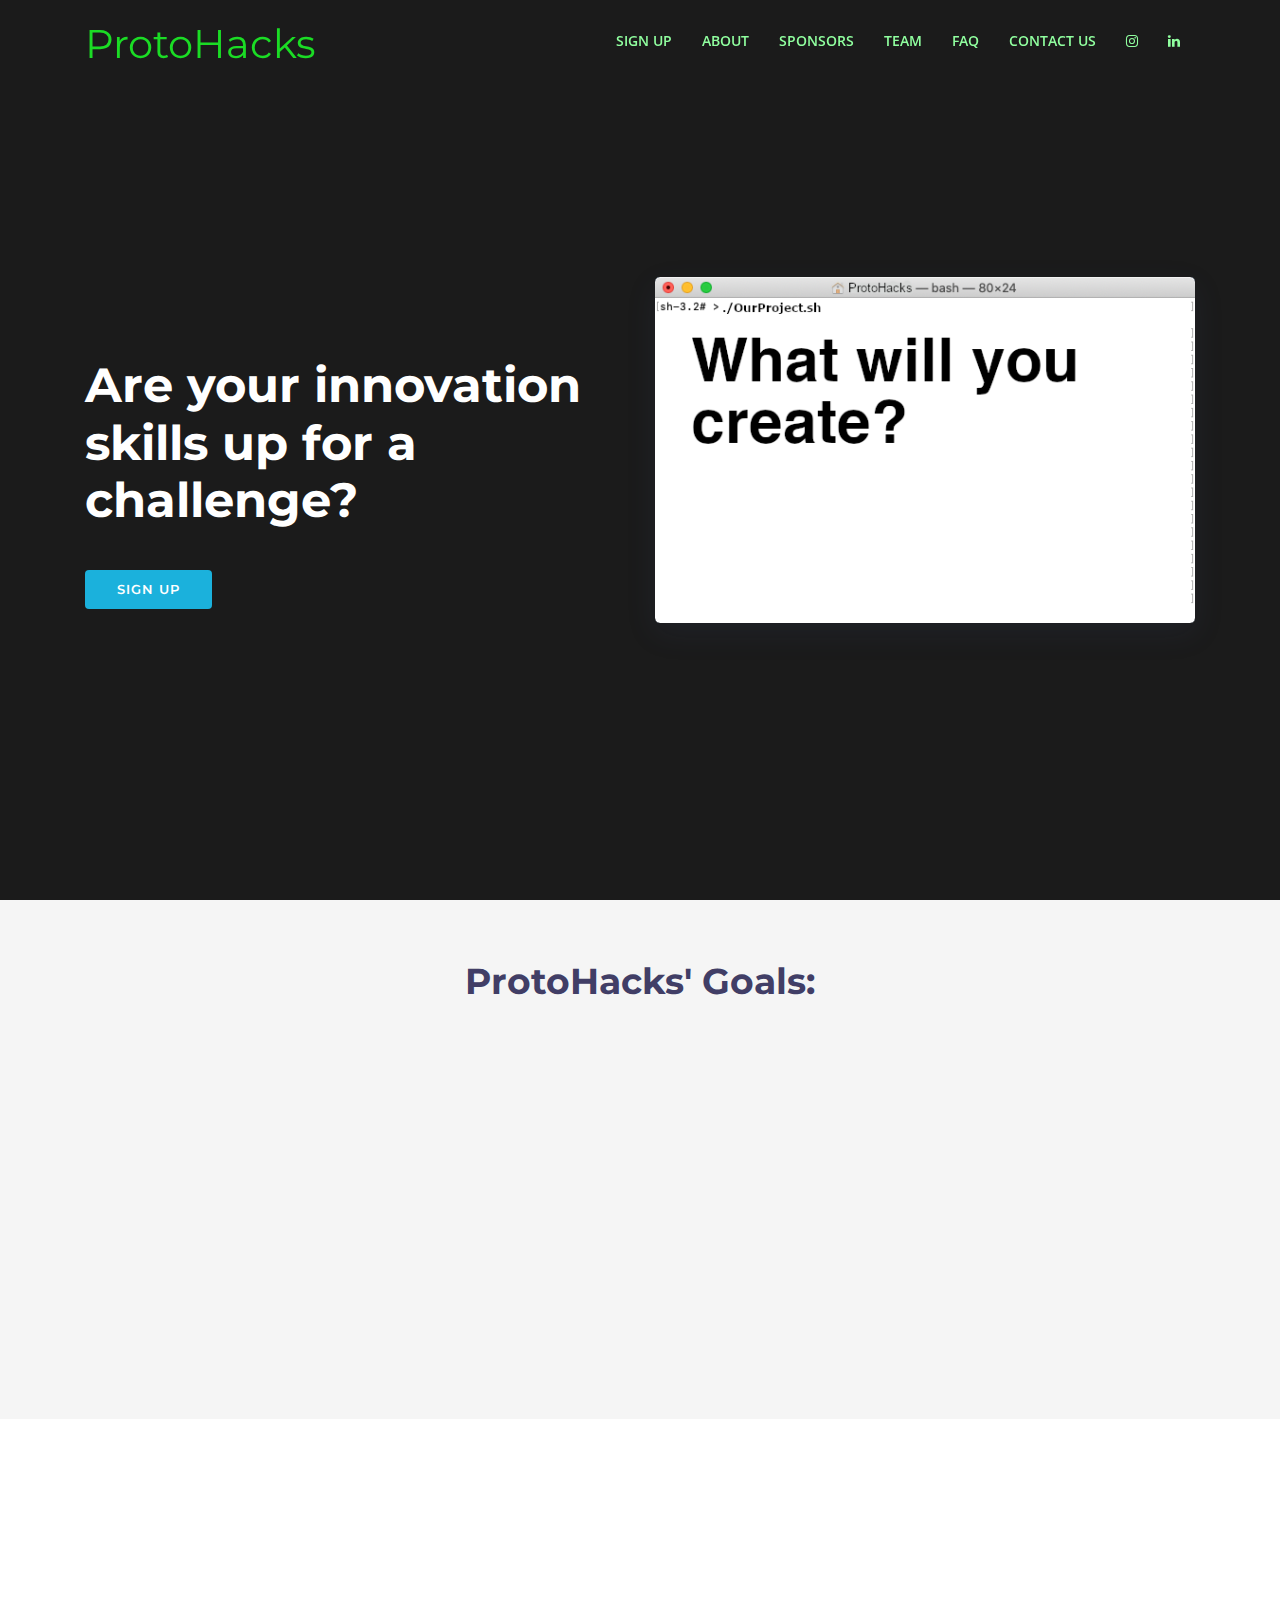
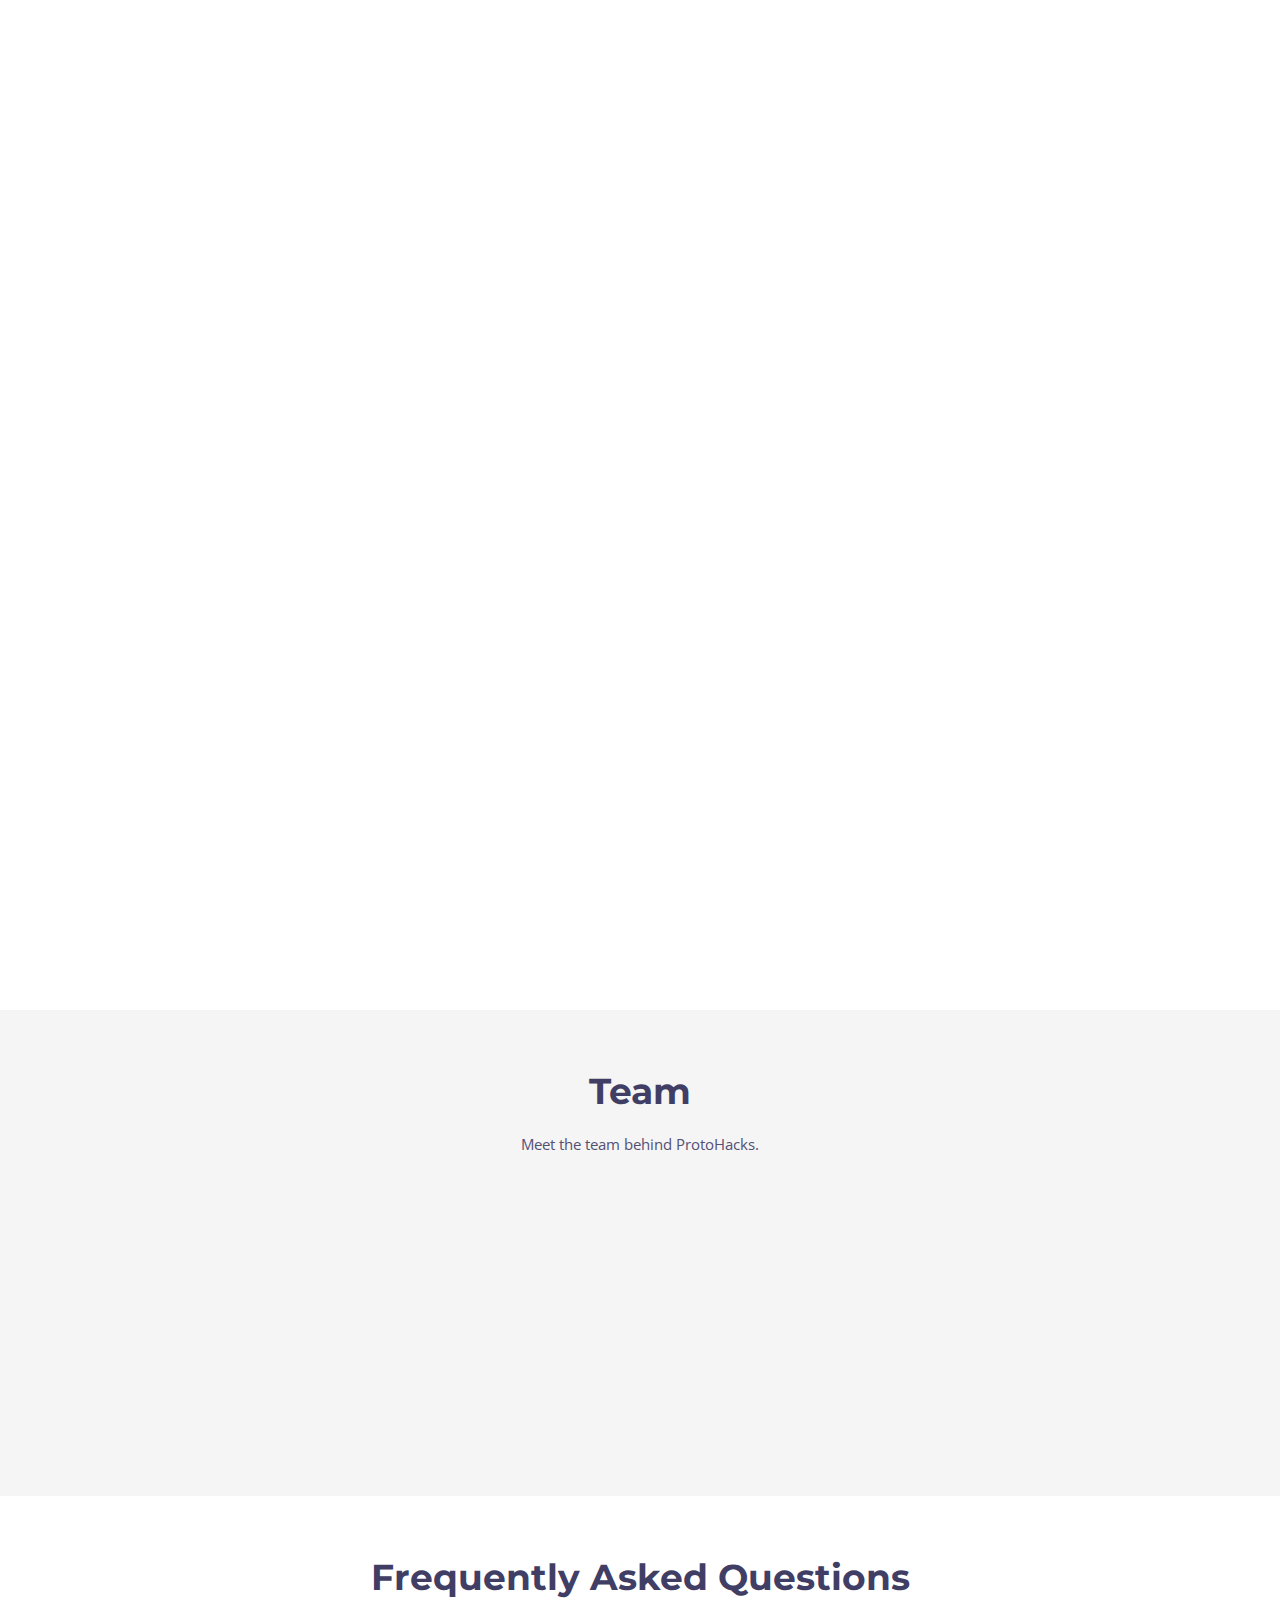
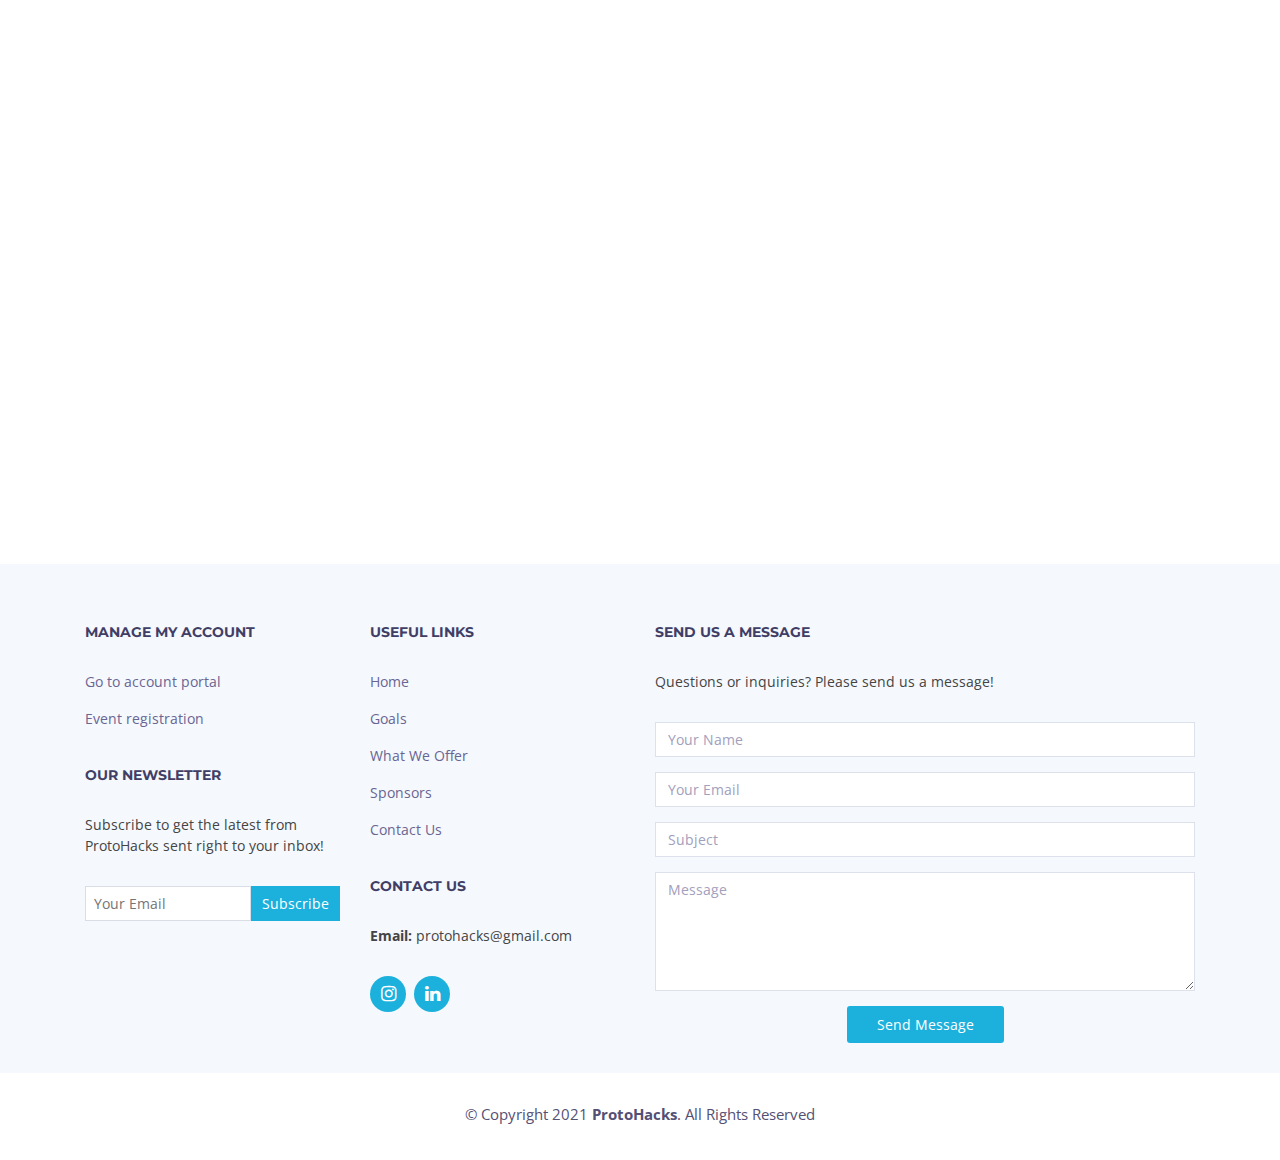
==== commit f2132392: "Merge branch 'master' of https://github.com/Protohacks/protohackswebsite" ====
--- a/index.html
+++ b/index.html
@@ -60,6 +60,10 @@
       <nav class="main-nav float-right d-none d-lg-block">
         <ul>
           <li><a href="signup.html" target="_">Sign Up</a></li>
+          <li><a href="#services">About</a></li>
+          <li><a href="#clients">Sponsors</a></li>
+          <li><a href="#team">Team</a></li>
+          <li><a href="#faq">FAQ</a></li>
           <!--<li><a href="">Sign In</a></li>-->
           <li><a href="#footer">Contact Us</a></li>
           <li><a href="https://instagram.com/protohacks/" class="instagram" target="_blank" rel="noopener noreferrer"><i class="fa fa-instagram"></i></a></li>
@@ -93,6 +97,28 @@
   </section><!-- #intro -->
 
   <main id="main">
+
+      <!--==========================
+      Services Section
+    ============================-->
+    <!--<section id="services" class="section-bg">
+      <div class="container">
+
+        <header class="section-header">
+          <h3>About Us</h3>
+          <h6>ProtoHacks is a hackathon aiming to inspire the future generation of engineers. At ProtoHacks, we hope to create an environment where innovation and creativity thrive. With proper mentorship and guidance, we believe that when great minds are put together, anything is achievable. During ProtoHacks, participants actively practice teamwork, presentation skills, and doing things they enjoy. To ensure the best experience for each participant, Workshops, food, beverages, and ProtoHacks swag will be provided. ProtoHacks encourages competition and kindness so we ask that you come to the competition ready to work!</h6>
+        </header>
+
+        <div class="row">
+          <div class="col-md-6 col-lg-4 wow bounceInUp" data-wow-duration="1.0s">
+          </div>
+
+        </div>
+
+      </div>
+    </section>-->
+
+
     <!--==========================
       Services Section
     ============================-->
@@ -101,7 +127,7 @@
 
         <header class="section-header">
           <h3>ProtoHacks' Goals:</h3>
-          <p>Inspiring Future Engineers</p>
+          <p></p>
         </header>
 
         <div class="row">
@@ -580,7 +606,25 @@
       </div>
     </section><!-- #testimonials -->
 
+    <!-- #team --> 
         <!--==========================
+      Clients Section
+    ============================-->
+    <section id="clients" class="wow fadeInUp">
+      <div class="container">
+
+        <header class="section-header">
+          <h3>Our Sponsors</h3>
+        </header>
+
+        <div class="owl-carousel clients-carousel">
+          <img src="img/clients/scilynklogo.png" alt="">
+        </div>
+
+      </div>
+    </section><!-- #clients -->
+
+            <!--==========================
       Team Section
     ============================-->
     <section id="team" class="section-bg">
@@ -593,16 +637,17 @@
         <div class="row">
           <div class="col-lg-3 col-md-6 wow fadeInUp" style="visibility: visible; animation-name: fadeInUp;">
             <div class="member">
-              <img src="img/team/vinay.png" class="img-fluid" alt="">
+              <img src="img/team/vinay.jpeg" class="img-fluid" alt="">
               <div class="member-info">
                 <div class="member-info-content">
                   <h4>Vinay Venkatesh</h4>
-                  <span>Founder</span>
+                  <span>Founder/Webmaster</span>
                   <div class="social">
-                    <a href=""><i class="fa fa-twitter"></i></a>
+                    <!--<a href=""><i class="fa fa-twitter"></i></a>
                     <a href=""><i class="fa fa-facebook"></i></a>
-                    <a href=""><i class="fa fa-google-plus"></i></a>
-                    <a href=""><i class="fa fa-linkedin"></i></a>
+                    <a href=""><i class="fa fa-google-plus"></i></a>-->
+                    <a href="https://www.linkedin.com/in/vinayven" target="_"><i class="fa fa-linkedin"></i></a>
+                    <a href="https://www.github.com/Simple2006" target="_"><i class="fa fa-github"></i></a>
                   </div>
                 </div>
               </div>
@@ -614,12 +659,13 @@
               <div class="member-info">
                 <div class="member-info-content">
                   <h4>Arvind Kumar</h4>
-                  <span>Organizer</span>
+                  <span>Organizer/Outreach</span>
                   <div class="social">
-                    <a href=""><i class="fa fa-twitter"></i></a>
+                    <!--<a href=""><i class="fa fa-twitter"></i></a>
                     <a href=""><i class="fa fa-facebook"></i></a>
-                    <a href=""><i class="fa fa-google-plus"></i></a>
-                    <a href=""><i class="fa fa-linkedin"></i></a>
+                    <a href=""><i class="fa fa-google-plus"></i></a>-->
+                    <a href="https://www.linkedin.com/in/arvind-kumar-918a44158" target="_"><i class="fa fa-linkedin"></i></a>
+                    <a href="https://www.github.com/Iamaacoder" target="_"><i class="fa fa-github"></i></a>
                   </div>
                 </div>
               </div>
@@ -627,16 +673,17 @@
           </div>
           <div class="col-lg-3 col-md-6 wow fadeInUp" data-wow-delay="0.2s">
           <div class="member">
-              <img src="img/team/krutav.png" class="img-fluid" alt="">
+              <img src="img/team/krutav.jpeg" class="img-fluid" alt="">
               <div class="member-info">
                 <div class="member-info-content">
                   <h4>Krutav Shah</h4>
-                  <span>Advisor</span>
+                  <span>Webmaster</span>
                   <div class="social">
-                    <a href=""><i class="fa fa-twitter"></i></a>
+                    <!--<a href=""><i class="fa fa-twitter"></i></a>
                     <a href=""><i class="fa fa-facebook"></i></a>
-                    <a href=""><i class="fa fa-google-plus"></i></a>
-                    <a href="https://instagram.com/krutavshah"><i class="fa fa-linkedin"></i></a>
+                    <a href=""><i class="fa fa-google-plus"></i></a>-->
+                    <a href="https://www.linkedin.com/in/krutav-shah-249a3116a" target="_"><i class="fa fa-linkedin"></i></a>
+                    <a href="https://www.github.com/KrutavShah" target="_"><i class="fa fa-github"></i></a>
                   </div>
                 </div>
               </div>
@@ -646,23 +693,6 @@
 
       </div>
     </section>
-    <!-- #team --> 
-        <!--==========================
-      Clients Section
-    ============================-->
-    <section id="clients" class="wow fadeInUp">
-      <div class="container">
-
-        <header class="section-header">
-          <h3>Our Sponsors</h3>
-        </header>
-
-        <div class="owl-carousel clients-carousel">
-          <img src="img/clients/scilynklogo.png" alt="">
-        </div>
-
-      </div>
-    </section><!-- #clients -->
 
 
 
@@ -678,22 +708,55 @@
 
         <ul id="faq-list" class="wow fadeInUp">
           <li>
-            <a data-toggle="collapse" class="collapsed" href="#faq1">How much does it cost?<i class="ion-android-remove"></i></a>
+            <a data-toggle="collapse" class="collapsed" href="#faq1">How much does it cost to attend?<i class="ion-android-remove"></i></a>
             <div id="faq1" class="collapse" data-parent="#faq-list">
               <p>
-                The whole event is free for everyone. We will provide food, beverage, and everything else you need for free!
+                ProtoHacks will always be free for everyone. We will provide breakfast, lunch, dinner, and plenty of snacks for free!
               </p>
             </div>
           </li>
 
           <li>
-            <a data-toggle="collapse" href="#faq2" class="collapsed">Do I need to bring a computer?<i class="ion-android-remove"></i></a>
+            <a data-toggle="collapse" href="#faq2" class="collapsed">What should I bring?<i class="ion-android-remove"></i></a>
             <div id="faq2" class="collapse" data-parent="#faq-list">
               <p>
-                You may bring your own computer if you like, but we also provide computers at the event.
+                To attend ProtoHacks, a student ID from your school is required. If desired, laptops, toiletries, and any accessories can be brought!
               </p>
             </div>
           </li>
+
+          <li>
+            <a data-toggle="collapse" href="#faq3" class="collapsed">Can I win anything?<i class="ion-android-remove"></i></a>
+            <div id="faq3" class="collapse" data-parent="#faq-list">
+              <p>
+                Yes! On top of the fun activities we have planned, prizes will be given for our top submissions! Not to worry, if you aren't one of the top submissions, plenty of other things such as stickers, food, and other goodies will be given away!
+              </p>
+            </div>
+          </li>
+
+          <a data-toggle="collapse" href="#faq4" class="collapsed">How Long is ProtoHacks?<i class="ion-android-remove"></i></a>
+          <div id="faq4" class="collapse" data-parent="#faq-list">
+            <p>
+              ProtoHacks is a 12 hour hackathon which will last through X AM to Y PM.
+            </p>
+          </div>
+        </li>
+
+        <a data-toggle="collapse" href="#faq5" class="collapsed">How many people per team?<i class="ion-android-remove"></i></a>
+        <div id="faq5" class="collapse" data-parent="#faq-list">
+          <p>
+            Teams can have a maximum of 4 people. Although teams can be made of less people, we strongly advise that you hit the limit of 4 members. More minds can never hurt!
+          </p>
+        </div>
+      </li>
+
+      <a data-toggle="collapse" href="#faq6" class="collapsed">Who can attend?<i class="ion-android-remove"></i></a>
+      <div id="faq6" class="collapse" data-parent="#faq-list">
+        <p>
+          ProtoHacks is open to any high school students (9th - 12th grade). No experience is neccessary to participate and if you have already graduated high school, you can contact a ProtoHacks team member to be a mentor!
+        </p>
+      </div>
+    </li>
 
         </ul>
 
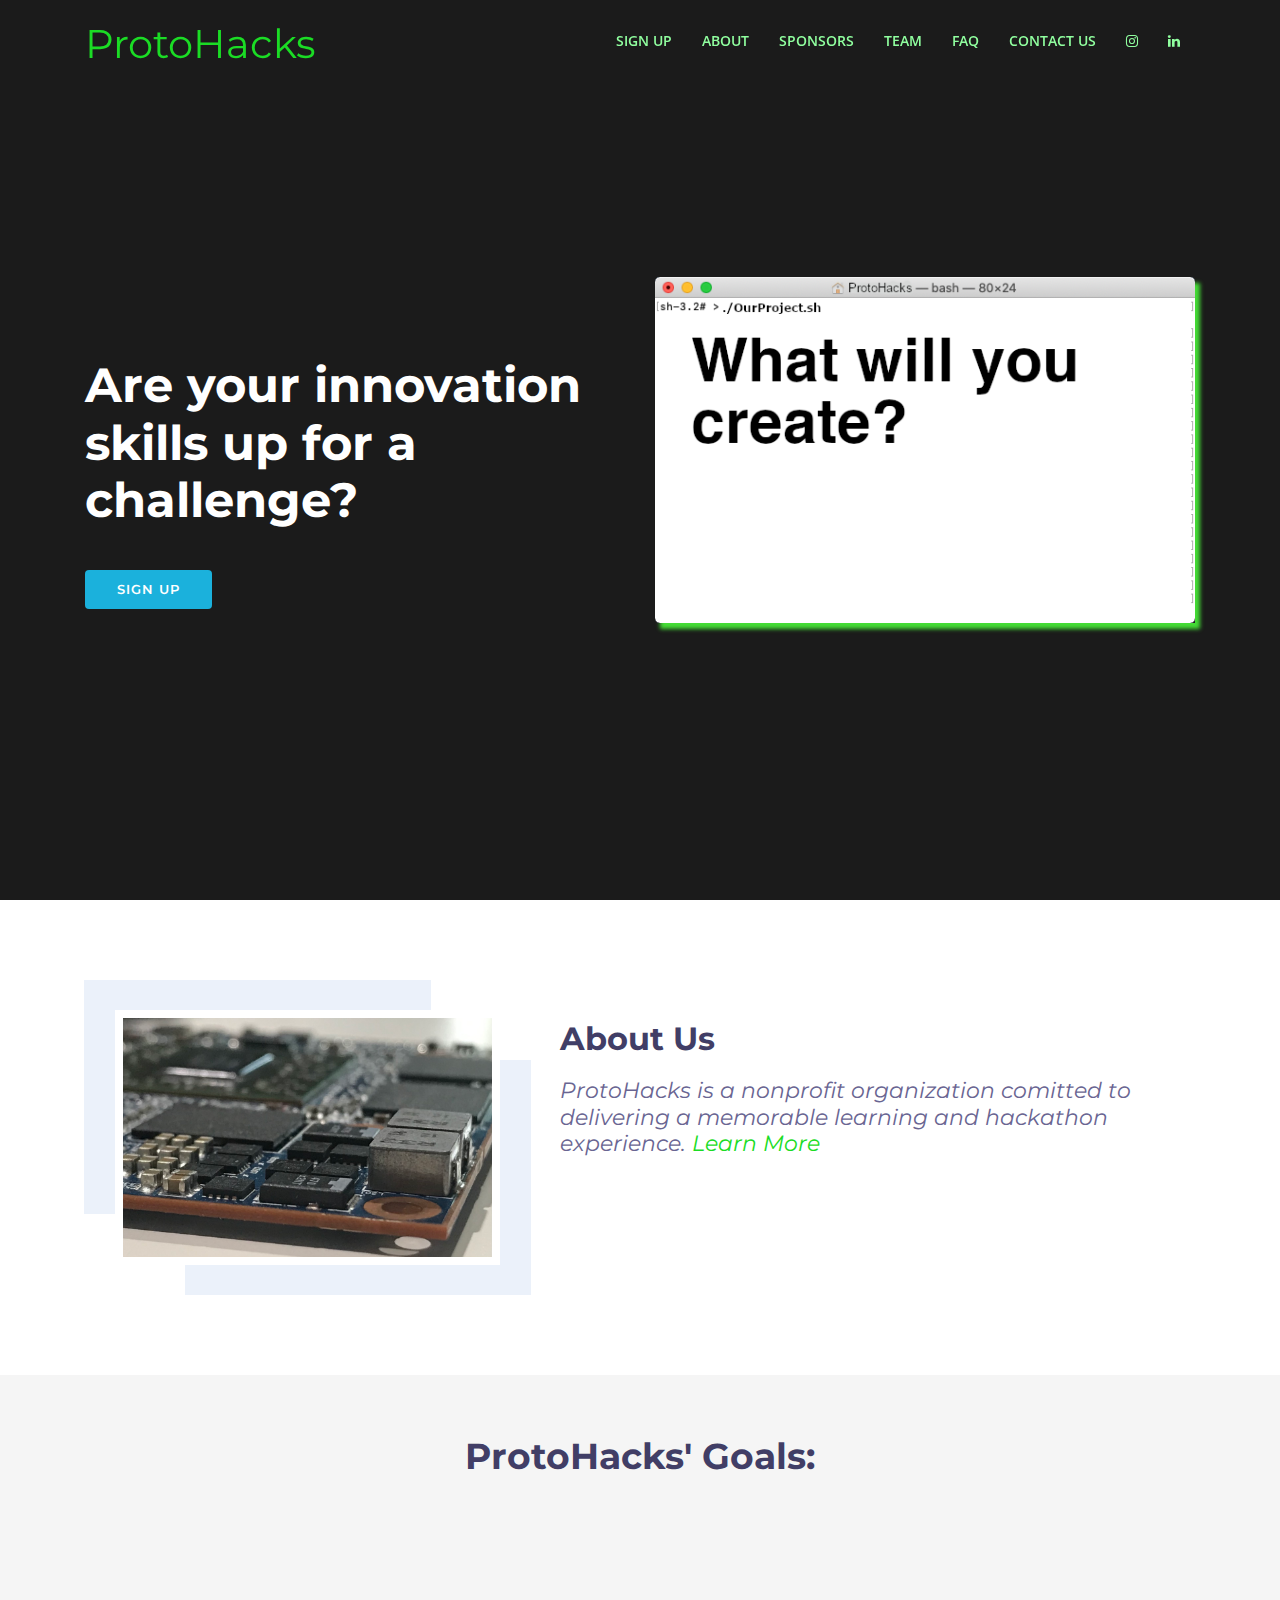
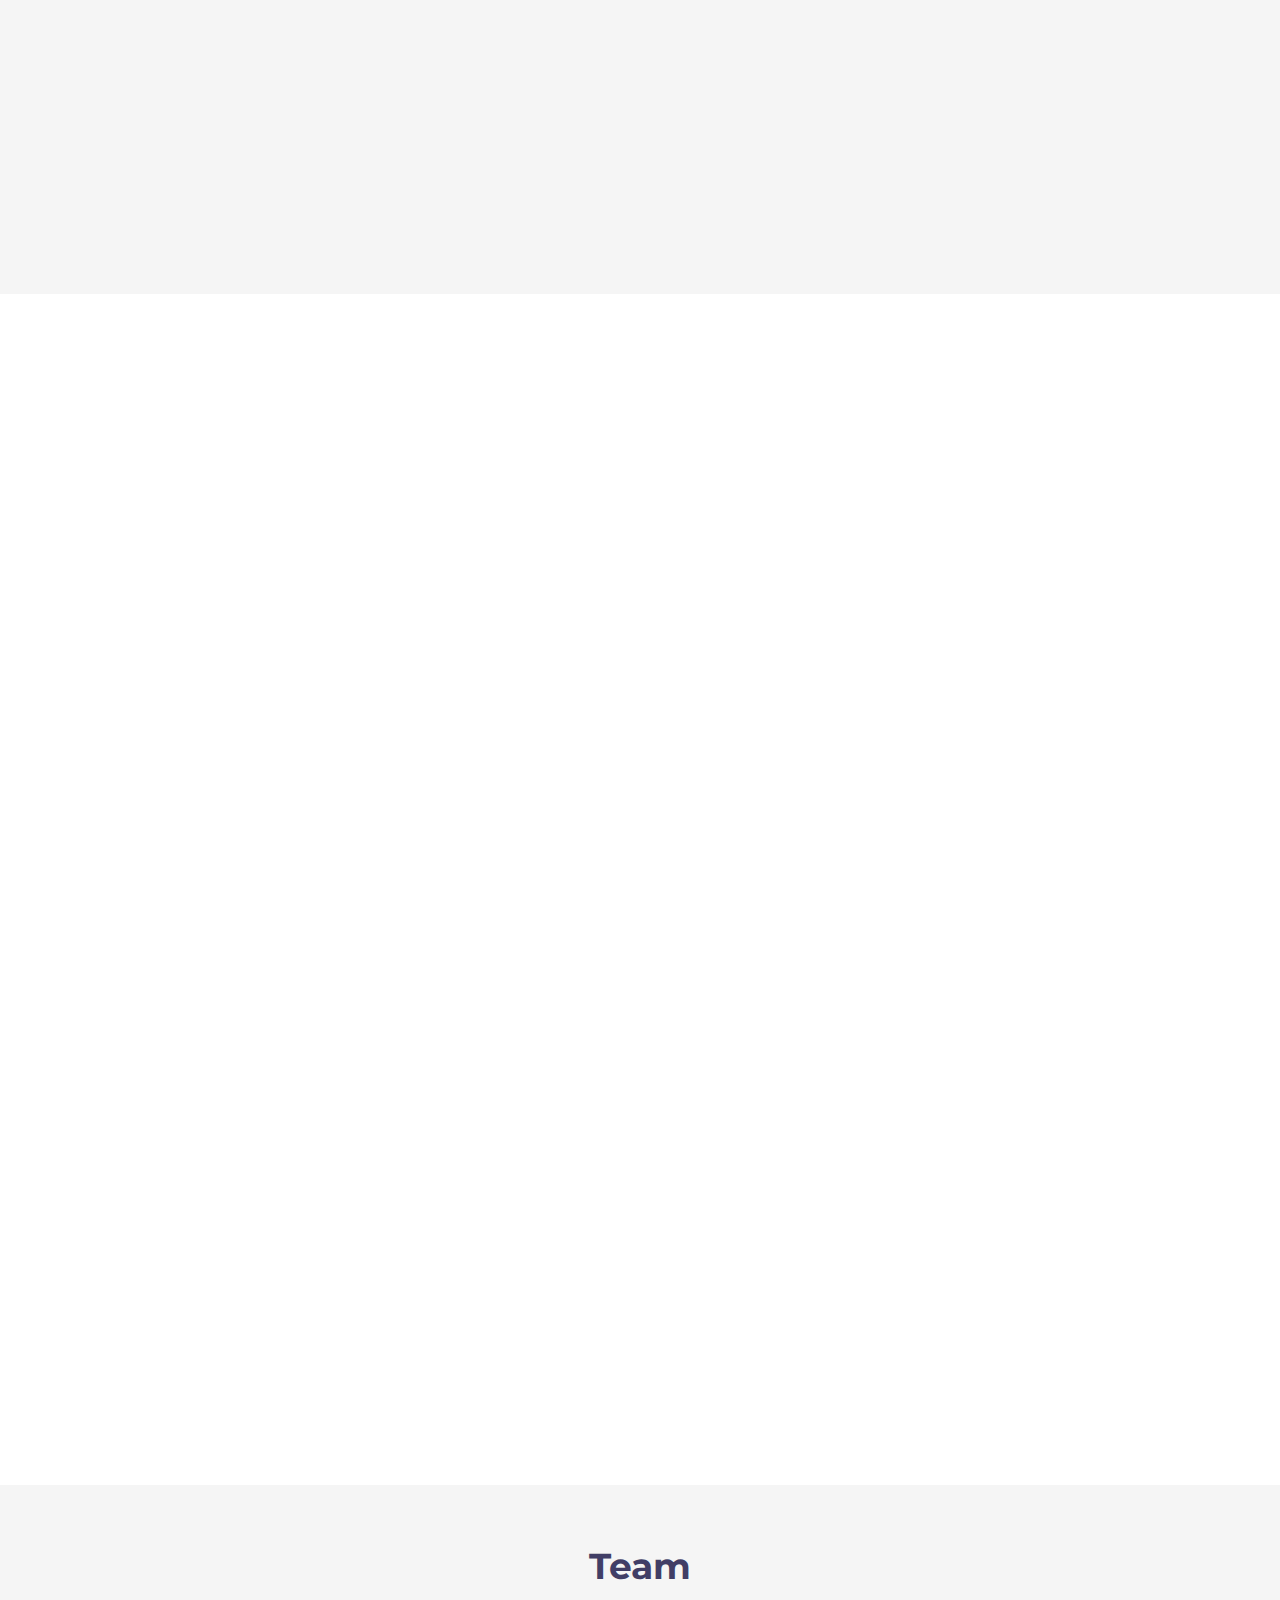
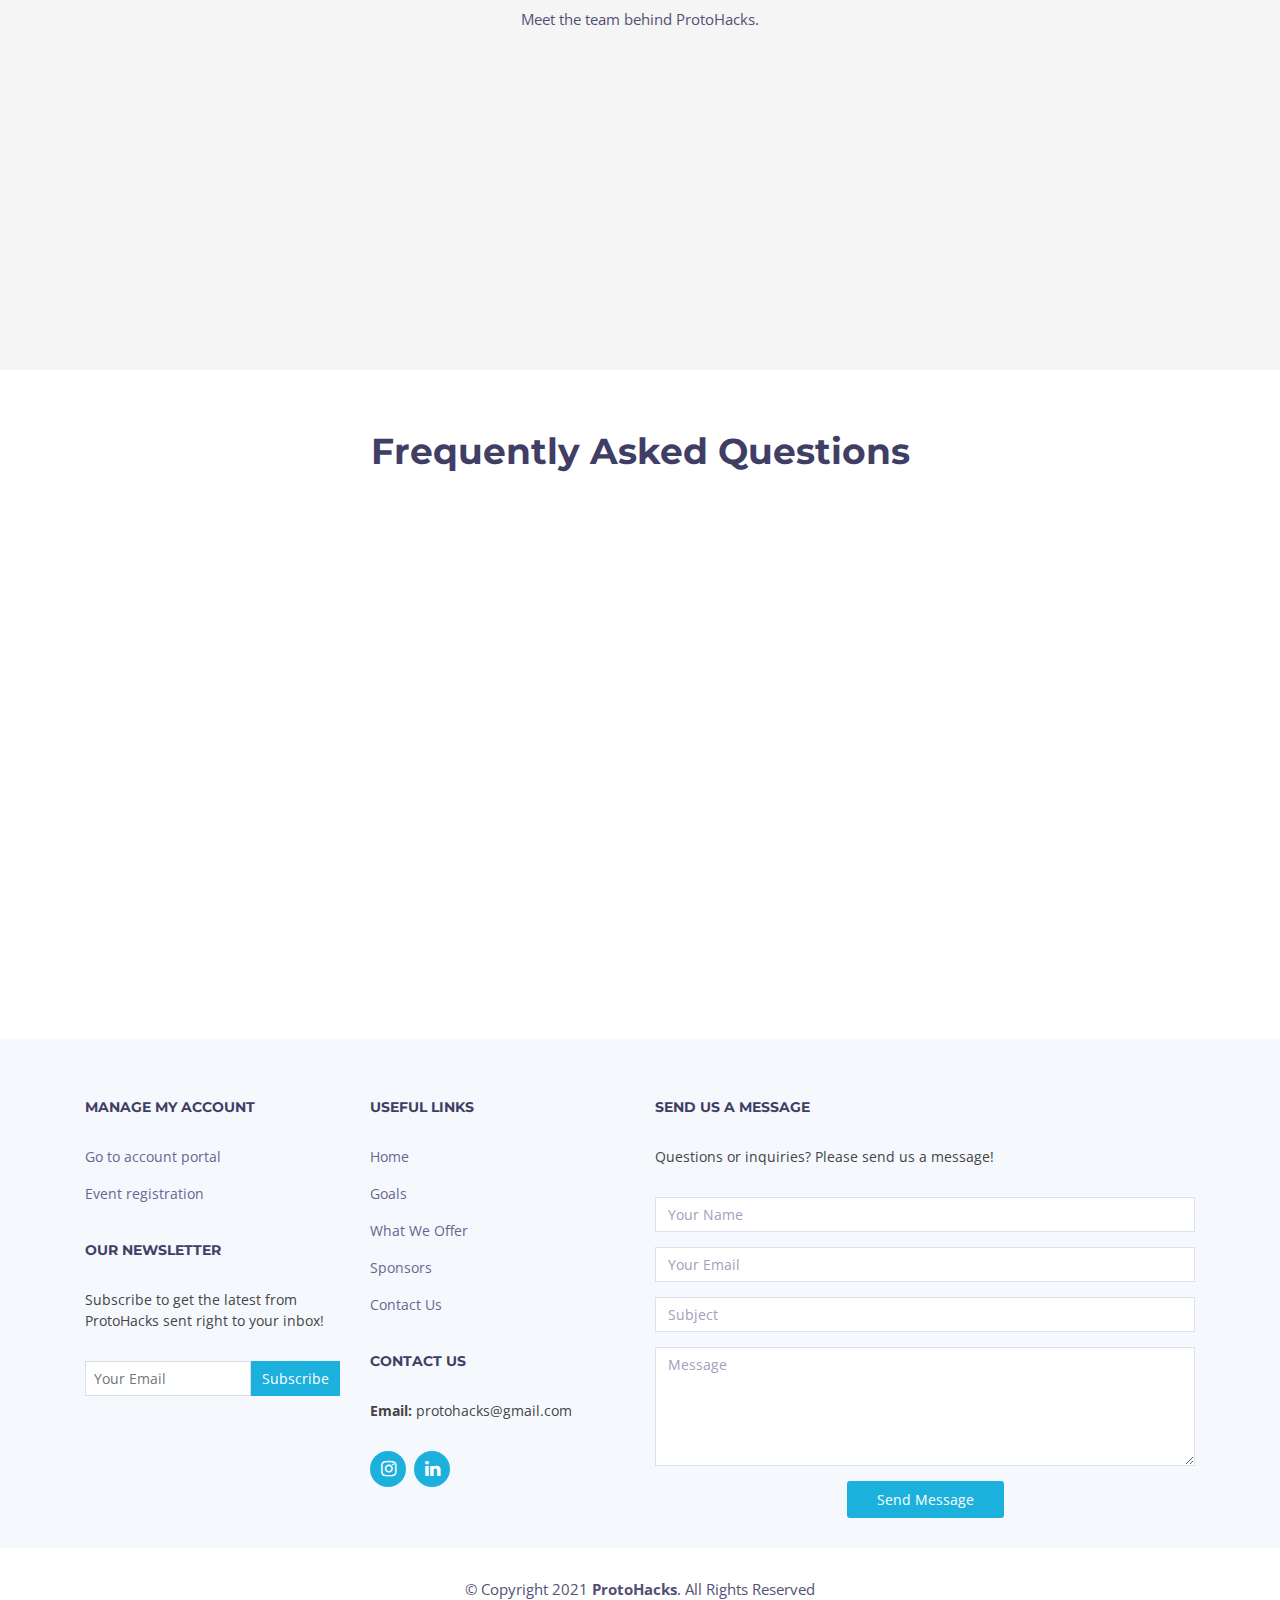
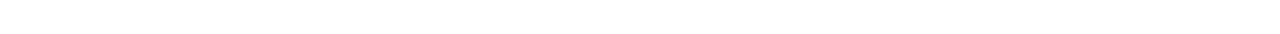
==== commit 8b2c1099: "Added an about us section" ====
--- a/index.html
+++ b/index.html
@@ -87,37 +87,42 @@
             <a href="signup.html" class="btn-get-started scrollto" target="_">Sign Up</a>
           </div>
         </div>
-
         <div class="col-md-6 intro-img order-md-last order-first wow bounceInUp">
-          <img src="img/Terminal1GImp.png" alt="" style="box-shadow: 0 10px 29px 0 rgba(68, 88, 144, 0.1);" class="img-fluid"/>
-        </div>
-      </div>
-
+          <img src="img/Terminal1GImp.png" alt style="box-shadow: 5px 6px 4px 0 #44dc35;" class="img-fluid">
+        </div>
+      </div>
     </div>
   </section><!-- #intro -->
 
   <main id="main">
 
       <!--==========================
-      Services Section
+      About Us Section
     ============================-->
-    <!--<section id="services" class="section-bg">
-      <div class="container">
-
-        <header class="section-header">
-          <h3>About Us</h3>
-          <h6>ProtoHacks is a hackathon aiming to inspire the future generation of engineers. At ProtoHacks, we hope to create an environment where innovation and creativity thrive. With proper mentorship and guidance, we believe that when great minds are put together, anything is achievable. During ProtoHacks, participants actively practice teamwork, presentation skills, and doing things they enjoy. To ensure the best experience for each participant, Workshops, food, beverages, and ProtoHacks swag will be provided. ProtoHacks encourages competition and kindness so we ask that you come to the competition ready to work!</h6>
-        </header>
-
+  
+    <!--ProtoHacks is a hackathon aiming to inspire the future generation of engineers. At ProtoHacks, we hope to create an environment where innovation and creativity thrive. With proper mentorship and guidance, we believe that when great minds are put together, anything is achievable. During ProtoHacks, participants actively practice teamwork, presentation skills, and doing things they enjoy. To ensure the best experience for each participant, Workshops, food, beverages, and ProtoHacks swag will be provided. ProtoHacks encourages competition and kindness so we ask that you come to the competition ready to work!-->
+      
+    <section id="about">
+
+      <div class="container">
         <div class="row">
-          <div class="col-md-6 col-lg-4 wow bounceInUp" data-wow-duration="1.0s">
-          </div>
-
-        </div>
-
-      </div>
-    </section>-->
-
+
+          <div class="col-lg-5 col-md-6">
+            <div class="about-img">
+              <img src="img/AMDstock3.JPG" alt="">
+            </div>
+          </div>
+
+          <div class="col-lg-7 col-md-6">
+            <div class="about-content">
+              <h2>About Us</h2>
+              <h3>ProtoHacks is a nonprofit organization comitted to delivering a memorable learning and hackathon experience. <a href="#">Learn More</a></h3>
+            </div>
+          </div>
+        </div>
+      </div>
+
+    </section>
 
     <!--==========================
       Services Section
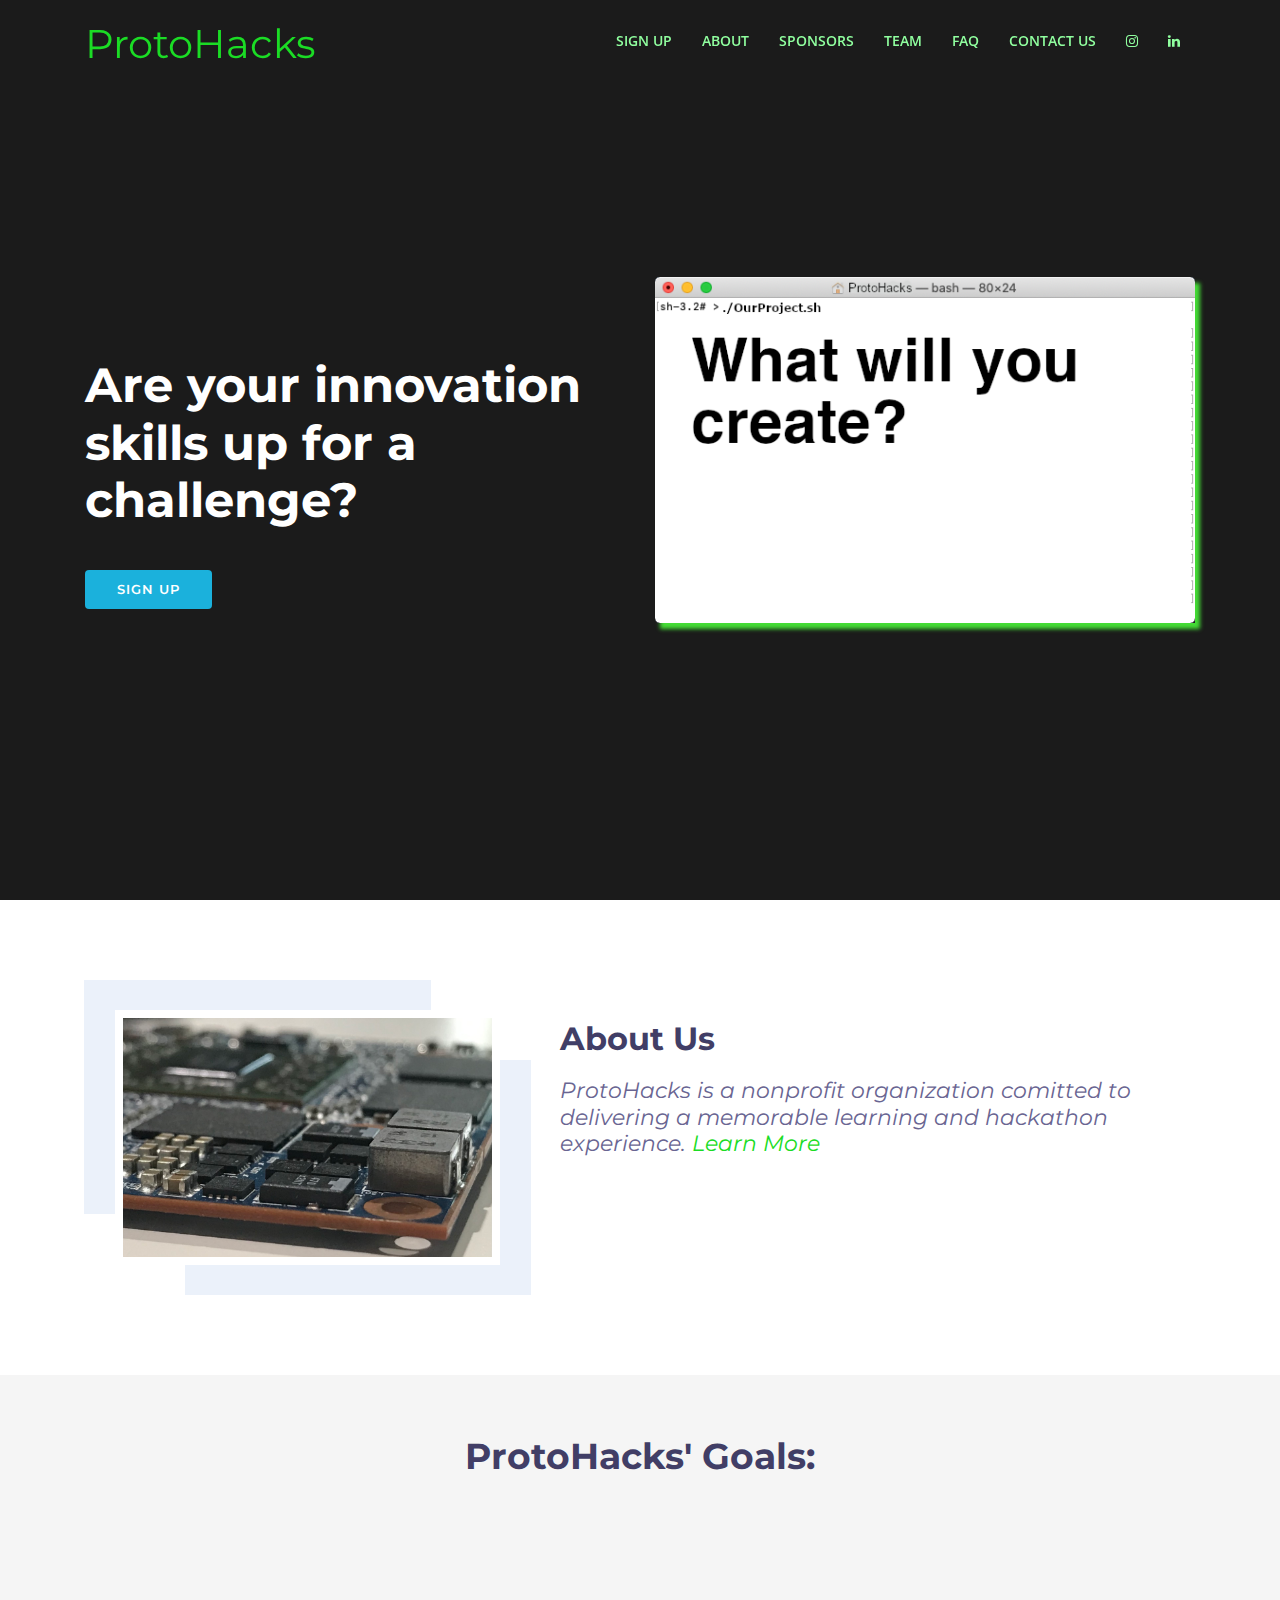
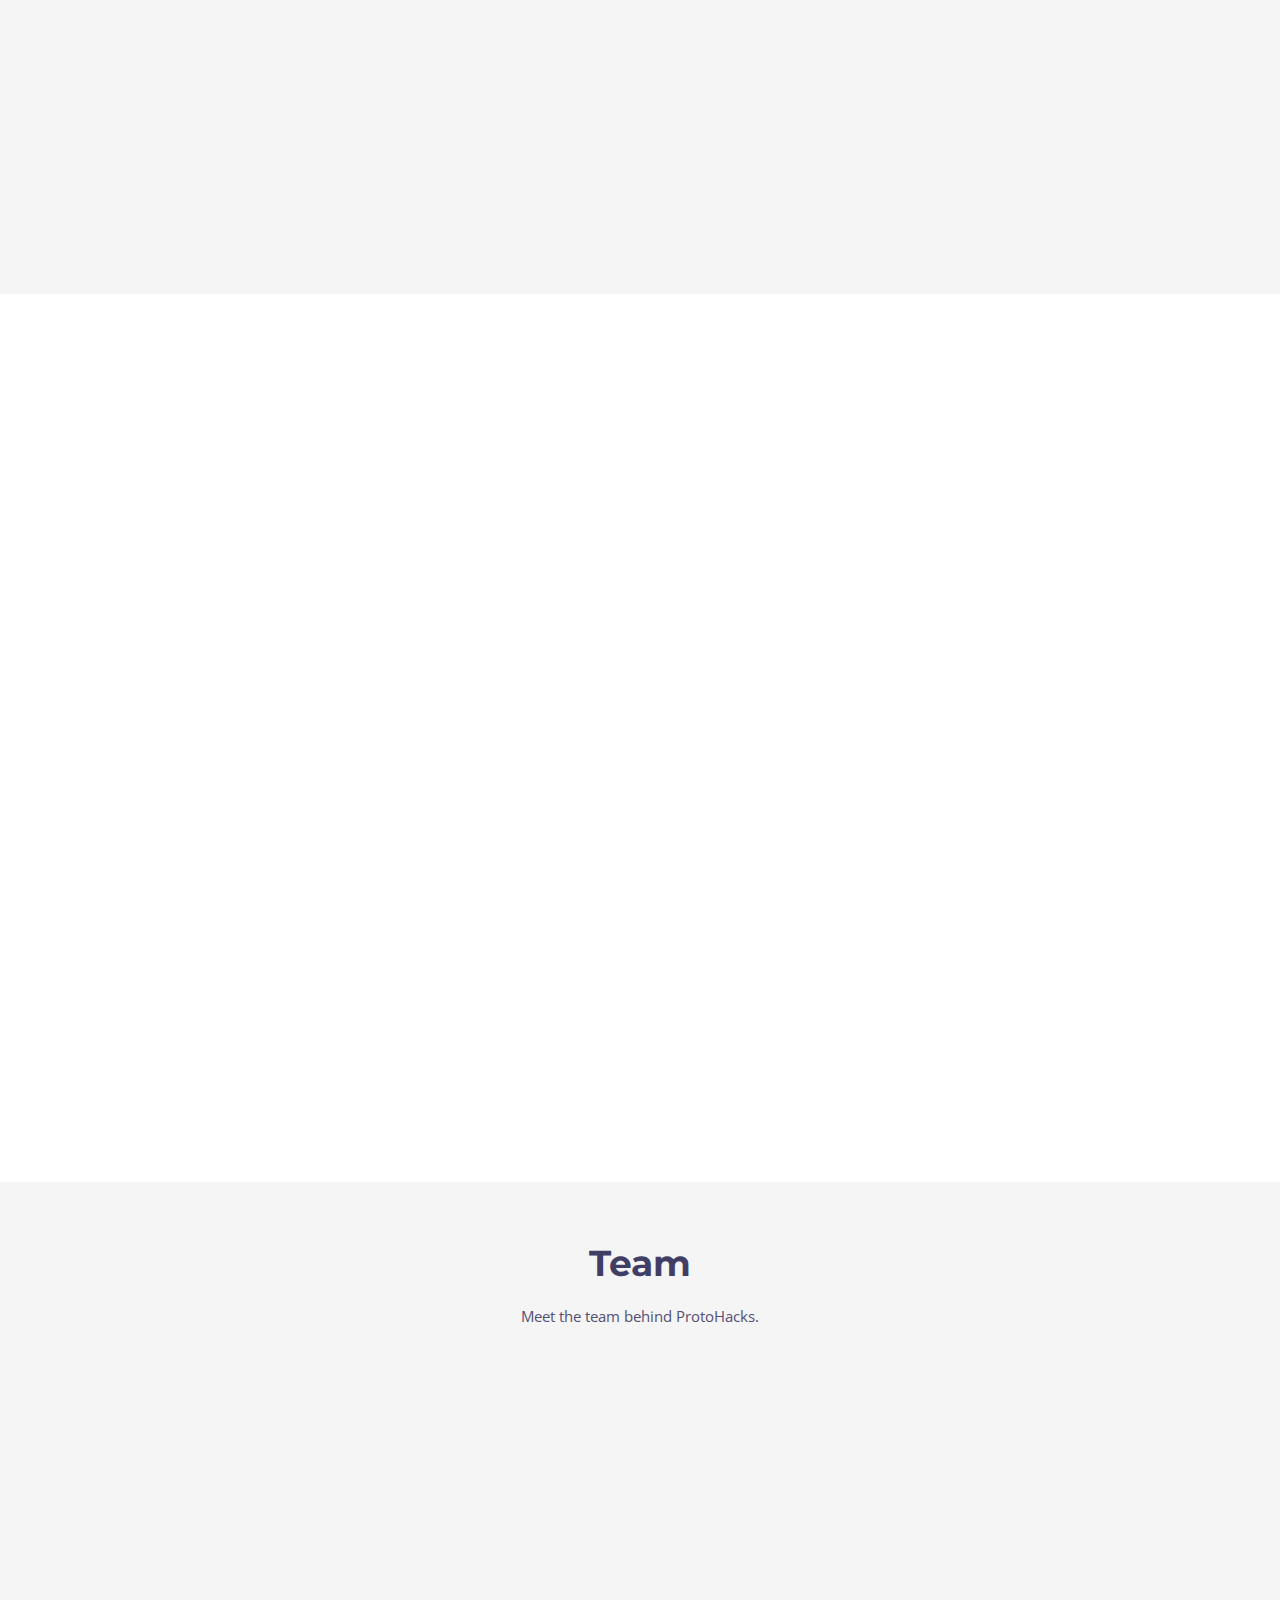
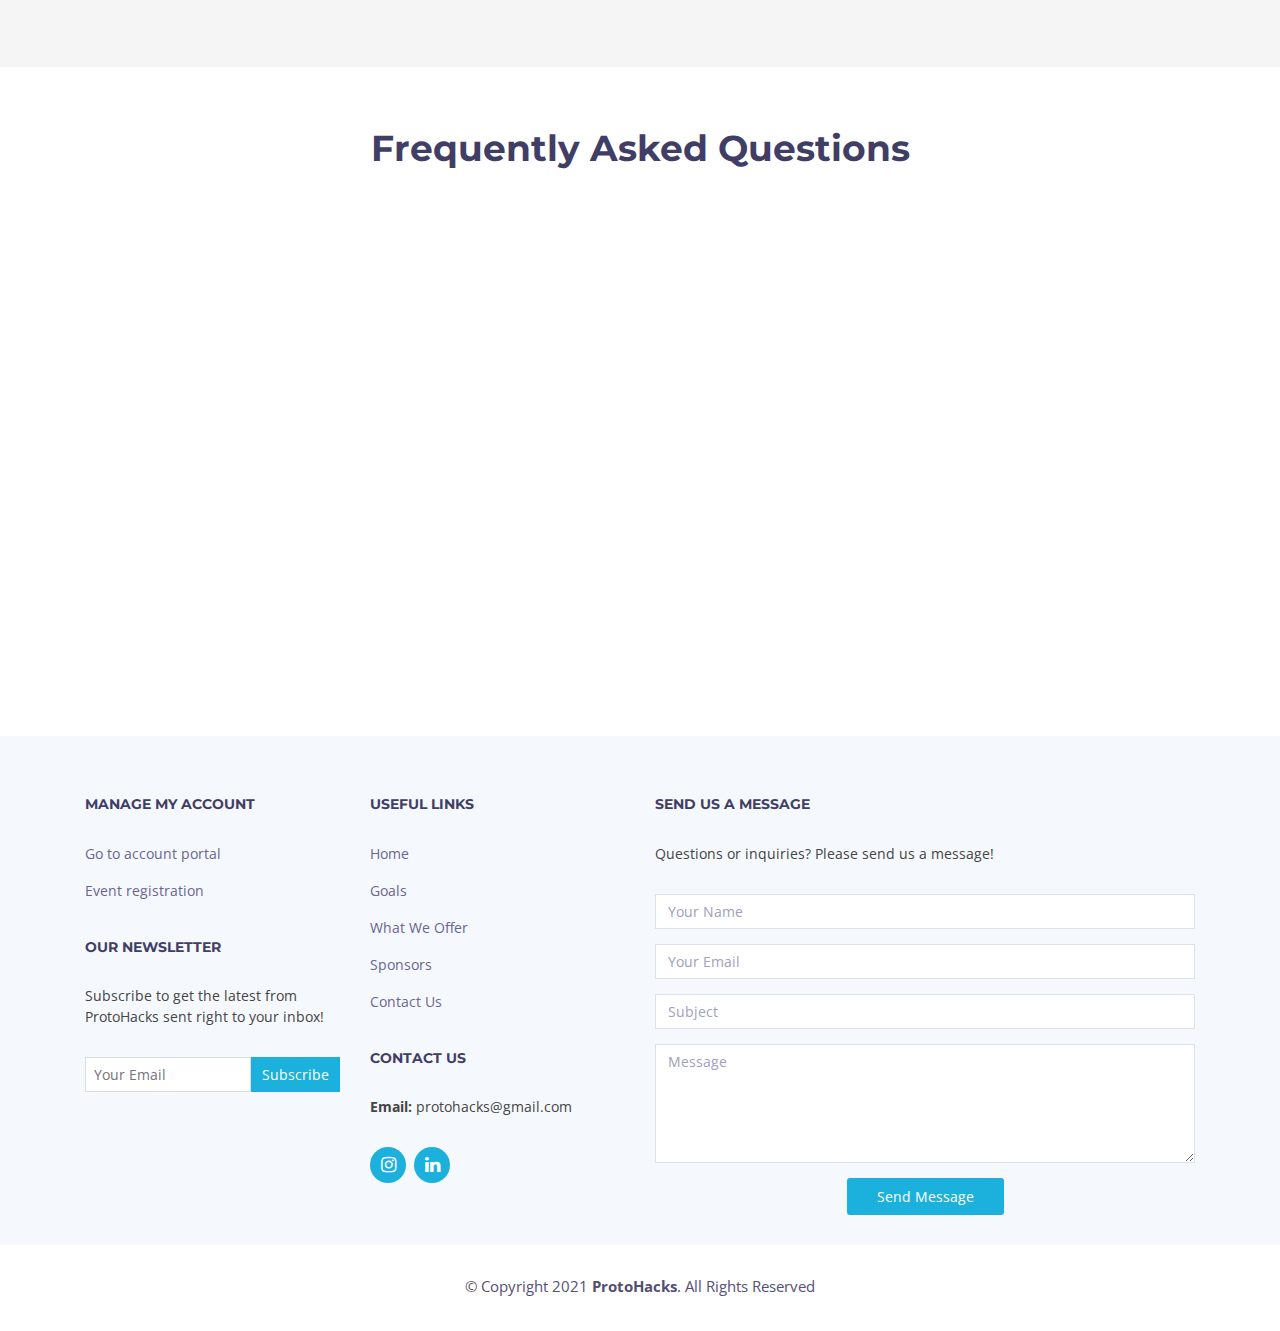
==== commit 521ff38c: "Fixed UI issues and sections" ====
--- a/index.html
+++ b/index.html
@@ -87,8 +87,8 @@
             <a href="signup.html" class="btn-get-started scrollto" target="_">Sign Up</a>
           </div>
         </div>
-        <div class="col-md-6 intro-img order-md-last order-first wow bounceInUp">
-          <img src="img/Terminal1GImp.png" alt style="box-shadow: 5px 6px 4px 0 #44dc35;" class="img-fluid">
+        <div class="col-md-6 intro-img order-md-last order-first wow bounceInUp" style="text-align: center; visibility: visible; animation-name: bounceInUp;">
+          <img src="img/Terminal1GImp.png" alt="" style="box-shadow: 5px 6px 4px 0 #44dc35;" class="img-fluid">
         </div>
       </div>
     </div>
@@ -266,10 +266,7 @@
     <section id="why-us" class="wow fadeIn">
       <div class="container-fluid" id="aboutp">
 
-        <header class="section-header">
-          <h3>What do we offer?</h3>
-          <p style="font-size:20px;">ProtoHacks is a <strong>24 Hour</strong> hackathon providing <strong>amazing Prizes, Food, and more.</strong> ProtoHacks offers <strong>several workshops</strong> aiming to teach participants critical skills and concepts. That's not all, ProtoHacks provides <strong>advising and mentorship</strong> to teams during their worktimes and finally, ProtoHacks wraps up with <strong>professional judging and an award ceremony.</strong></h1>
-        </header>
+        
 
         <div class="row">
 
@@ -279,12 +276,14 @@
 
           <div class="col-lg-6">
             <div class="why-us-content">
-              <div class="why-us-img"><img src="img/MacroPCBdense.jpg" class="img-fluid" alt=""></div> <!-- schedule -->
-              <!--<div class="features wow bounceInUp clearfix">
+              <header class="section-header">
+                <h3>What do we offer?</h3>
+              </header>
+              <div class="features wow clearfix">
                 <i class="fa fa-diamond" style="color: #f058dc;"></i>
-                <h4>Corporis dolorem</h4>
-                <p>Commodi quia voluptatum. Est cupiditate voluptas quaerat officiis ex alias dignissimos et ipsum. Soluta at enim modi ut incidunt dolor et.</p>
-              </div>-->
+                <h4>A new Hackathon experience</h4>
+                <p style="font-size:20px;">ProtoHacks is a <strong>24 Hour</strong> hackathon providing <strong>amazing Prizes, Food, and more.</strong> ProtoHacks offers <strong>several workshops</strong> aiming to teach participants critical skills and concepts. That's not all, ProtoHacks provides <strong>advising and mentorship</strong> to teams during their worktimes and finally, ProtoHacks wraps up with <strong>professional judging and an award ceremony.</strong></h1>
+              </div>
 
               <!--<div class="features wow bounceInUp clearfix">
                 <i class="fa fa-object-group" style="color: #ffb774;"></i>
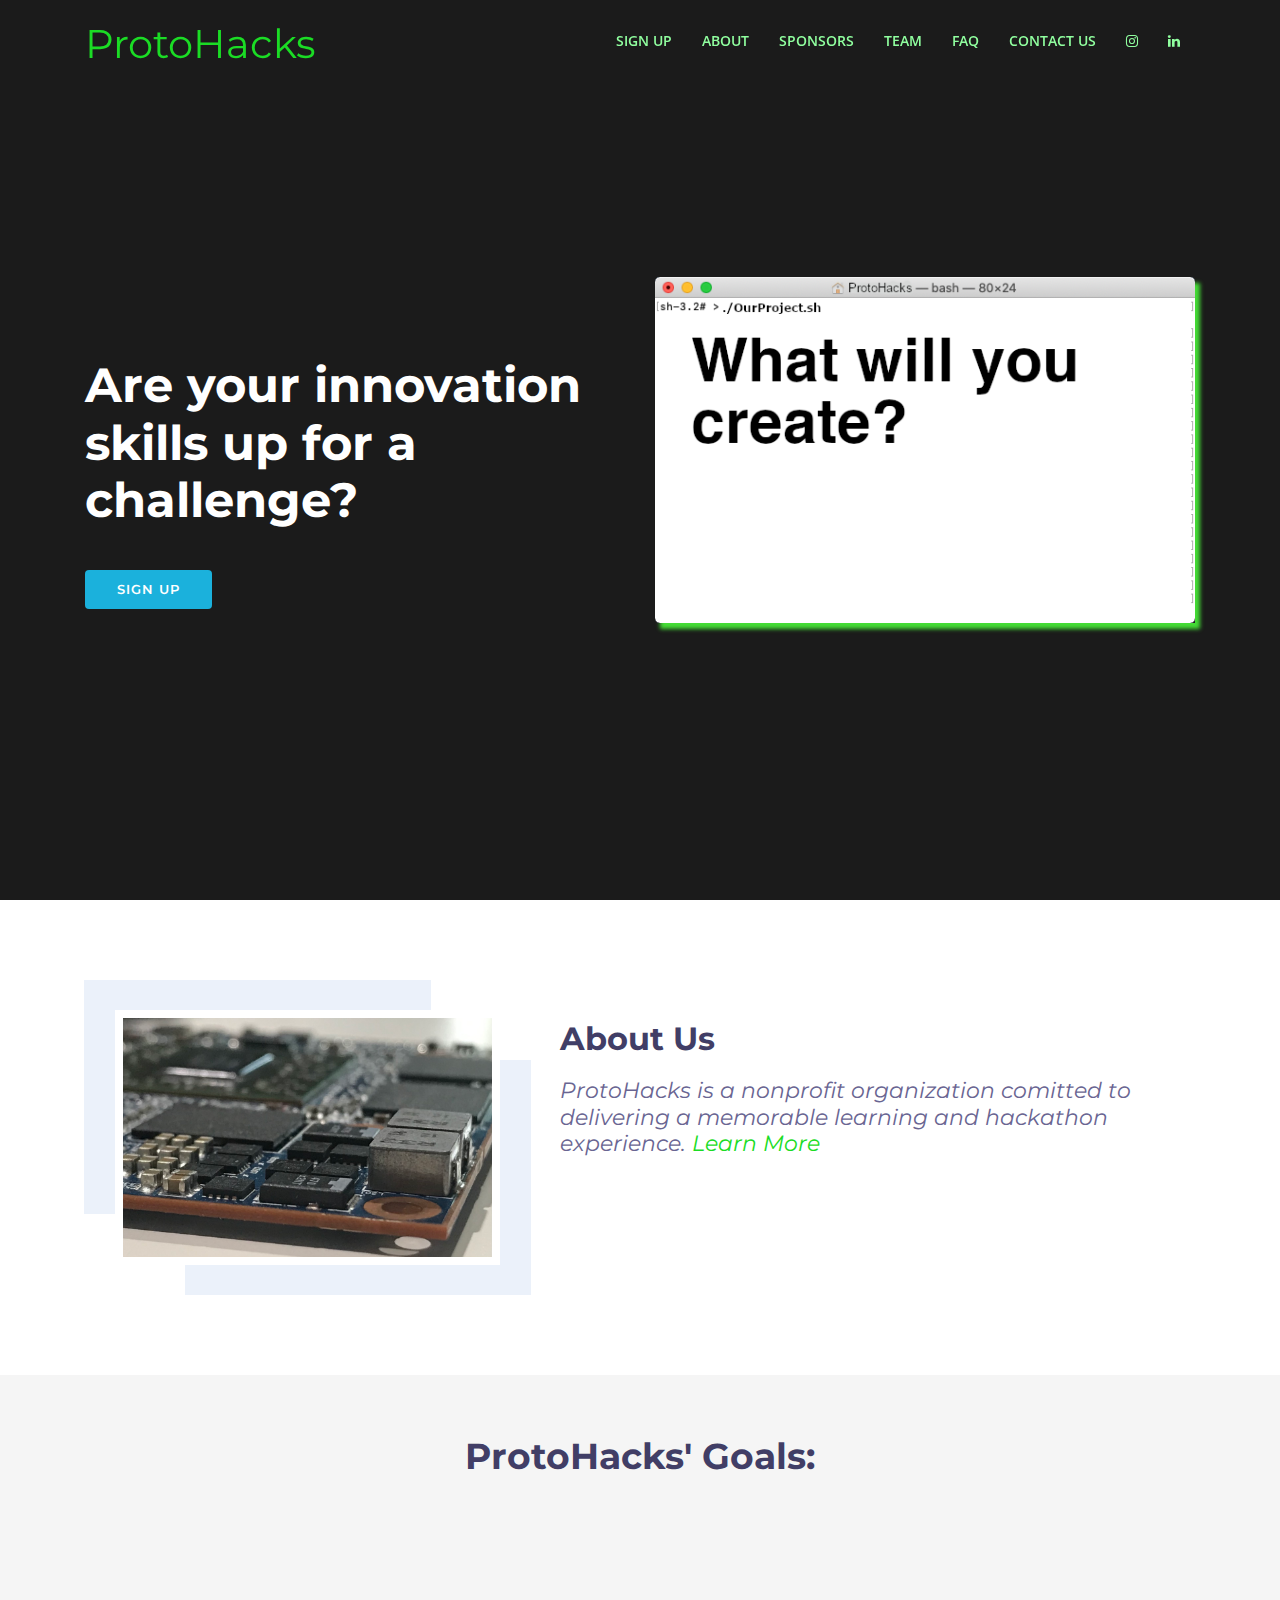
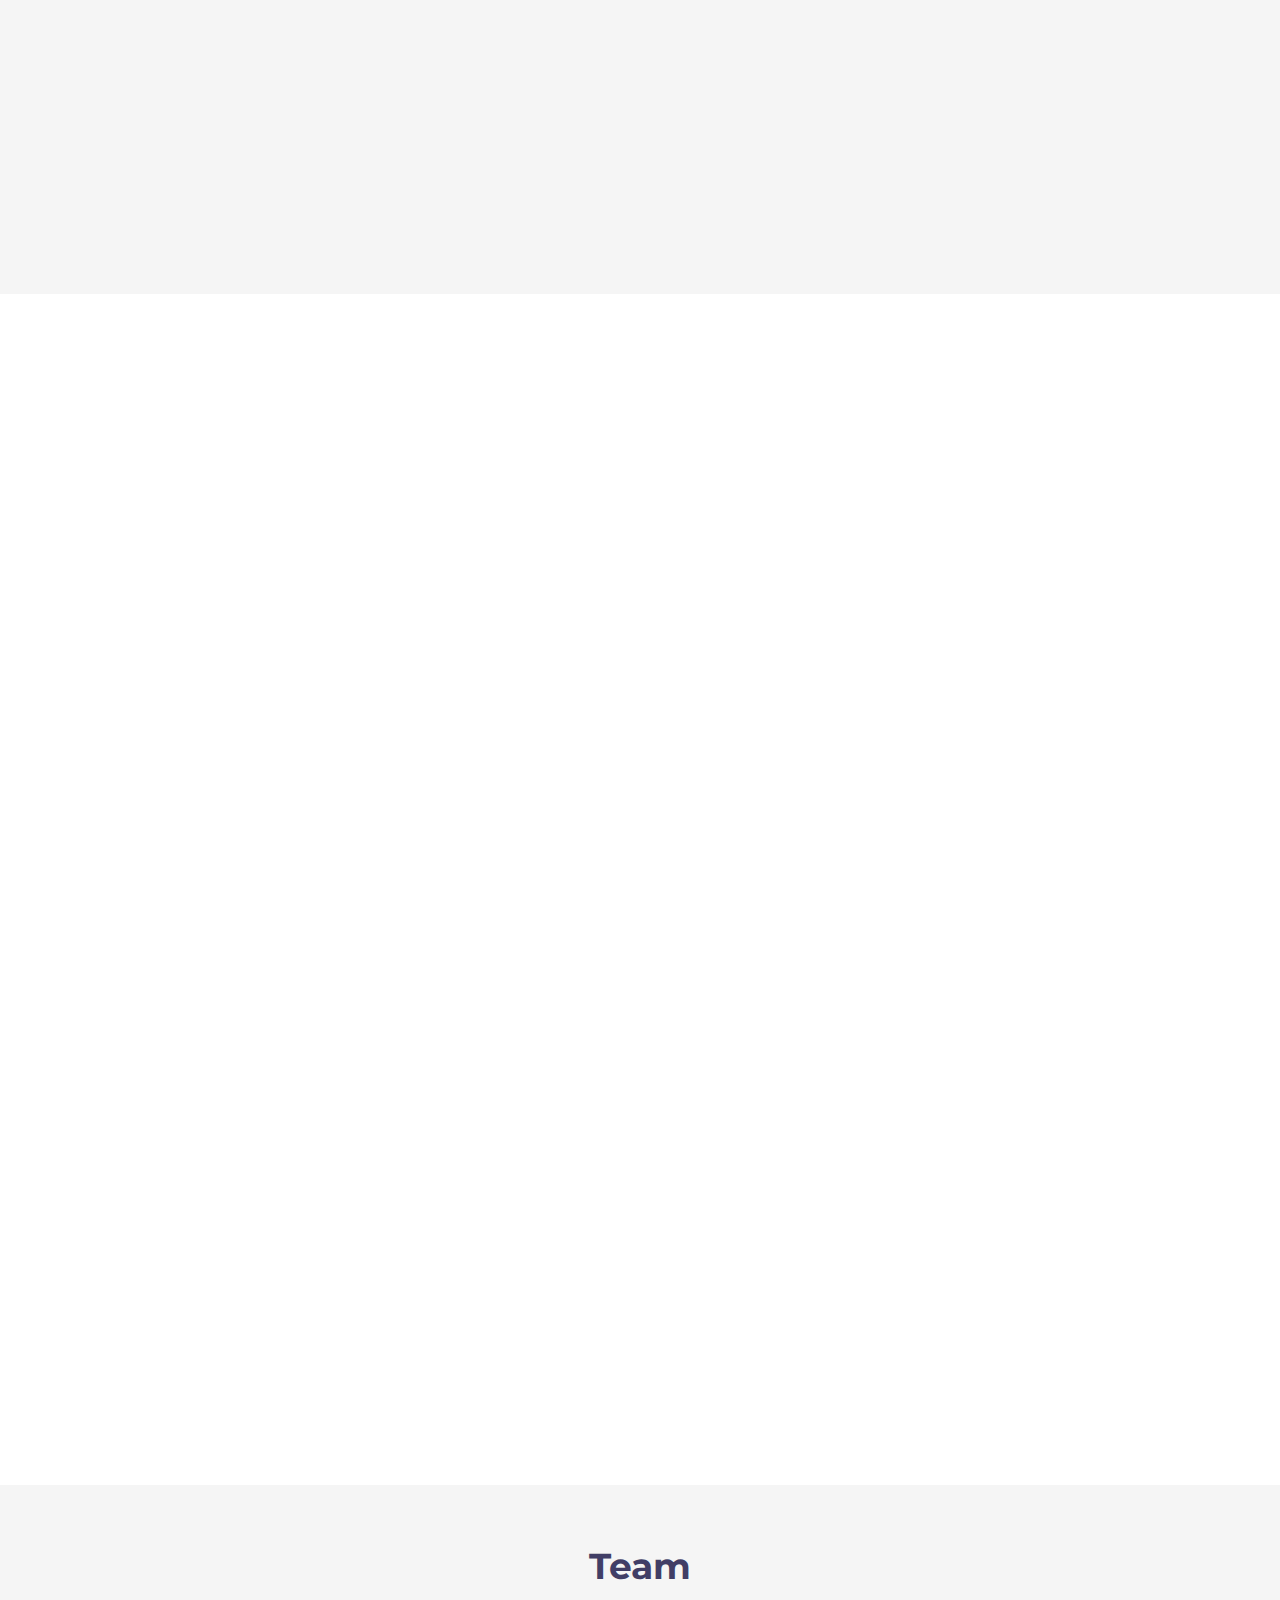
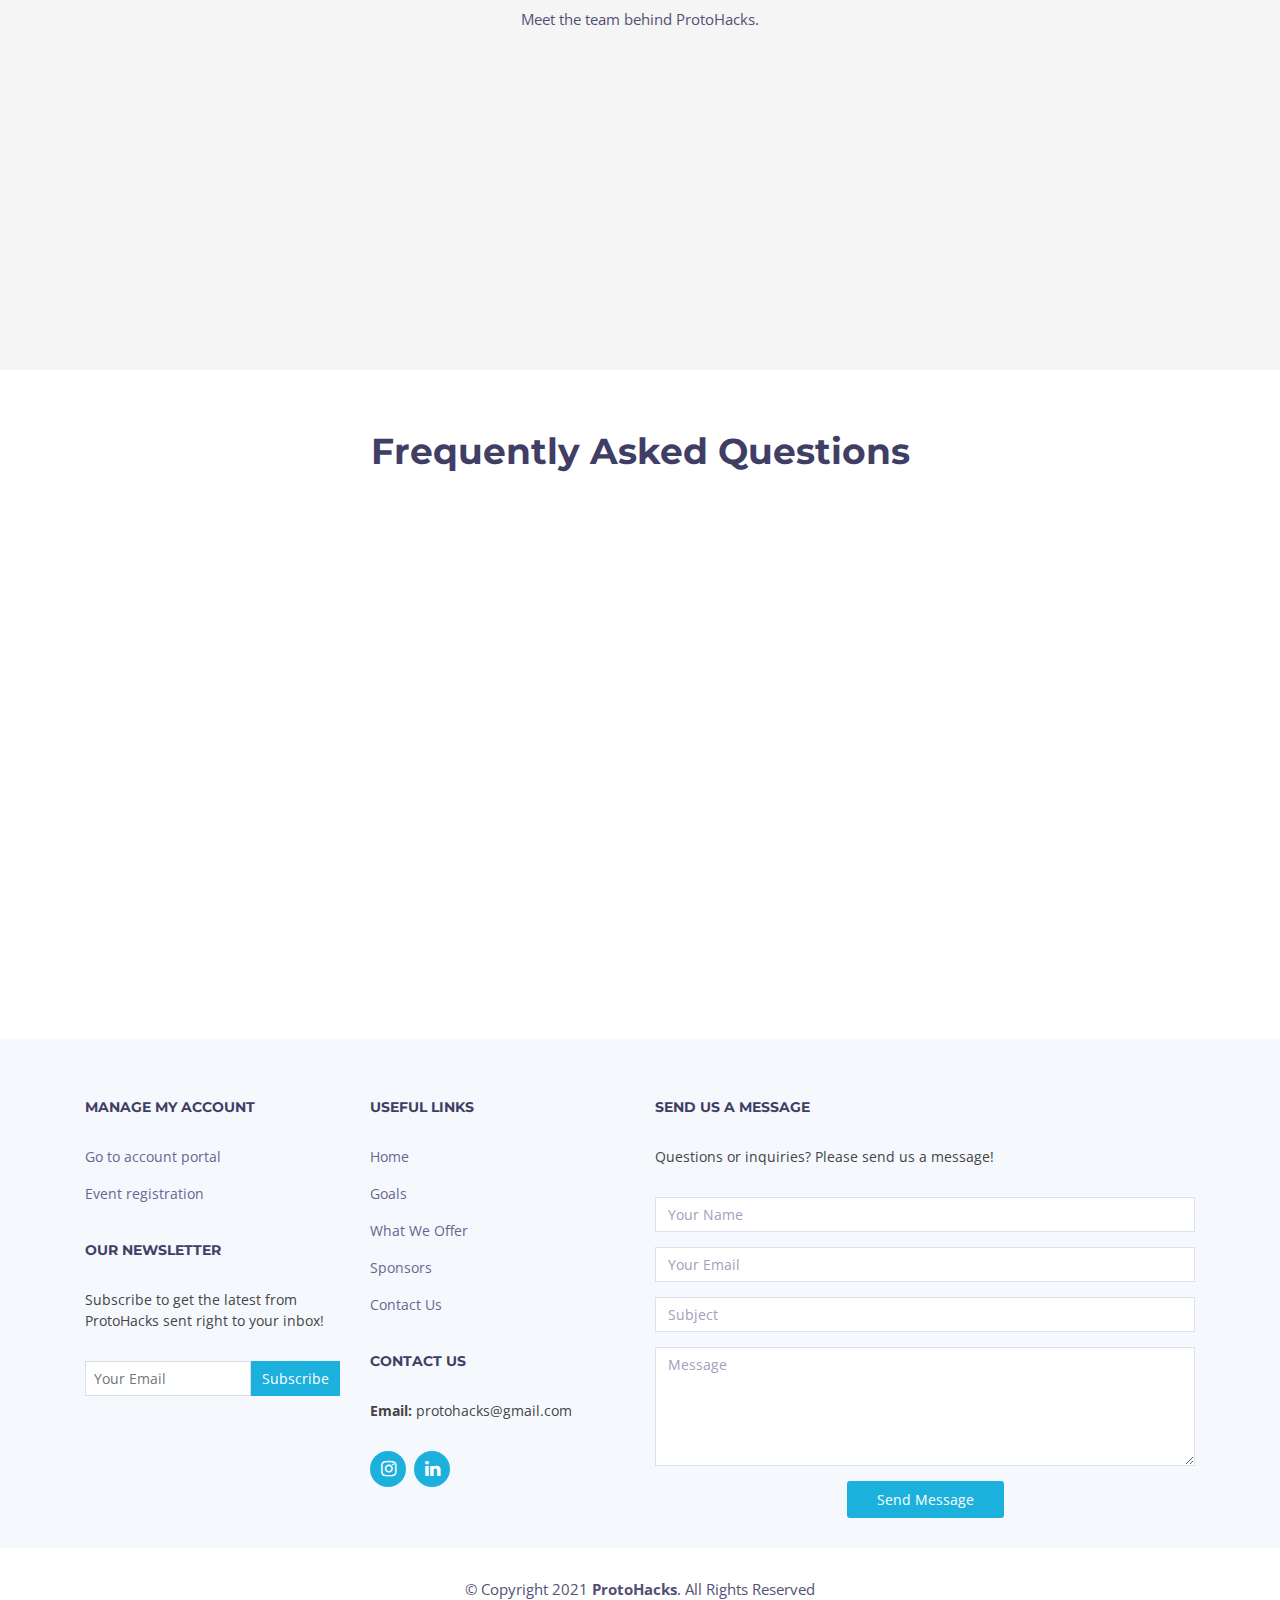
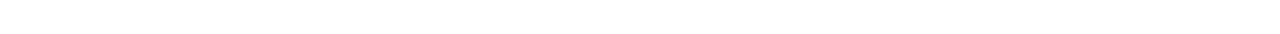
==== commit 6518a0b2: "add" ====
--- a/index.html
+++ b/index.html
@@ -60,7 +60,7 @@
       <nav class="main-nav float-right d-none d-lg-block">
         <ul>
           <li><a href="signup.html" target="_">Sign Up</a></li>
-          <li><a href="#services">About</a></li>
+          <li><a href="#about">About</a></li>
           <li><a href="#clients">Sponsors</a></li>
           <li><a href="#team">Team</a></li>
           <li><a href="#faq">FAQ</a></li>
@@ -87,8 +87,8 @@
             <a href="signup.html" class="btn-get-started scrollto" target="_">Sign Up</a>
           </div>
         </div>
-        <div class="col-md-6 intro-img order-md-last order-first wow bounceInUp" style="text-align: center; visibility: visible; animation-name: bounceInUp;">
-          <img src="img/Terminal1GImp.png" alt="" style="box-shadow: 5px 6px 4px 0 #44dc35;" class="img-fluid">
+        <div class="col-md-6 intro-img order-md-last order-first wow bounceInUp">
+          <img src="img/Terminal1GImp.png" alt style="box-shadow: 5px 6px 4px 0 #44dc35;" class="img-fluid">
         </div>
       </div>
     </div>
@@ -266,7 +266,10 @@
     <section id="why-us" class="wow fadeIn">
       <div class="container-fluid" id="aboutp">
 
-        
+        <header class="section-header">
+          <h3>What do we offer?</h3>
+          <p style="font-size:20px;">ProtoHacks is a <strong>24 Hour</strong> hackathon providing <strong>amazing Prizes, Food, and more.</strong> ProtoHacks offers <strong>several workshops</strong> aiming to teach participants critical skills and concepts. That's not all, ProtoHacks provides <strong>advising and mentorship</strong> to teams during their worktimes and finally, ProtoHacks wraps up with <strong>professional judging and an award ceremony.</strong></h1>
+        </header>
 
         <div class="row">
 
@@ -276,14 +279,12 @@
 
           <div class="col-lg-6">
             <div class="why-us-content">
-              <header class="section-header">
-                <h3>What do we offer?</h3>
-              </header>
-              <div class="features wow clearfix">
+              <div class="why-us-img"><img src="img/MacroPCBdense.jpg" class="img-fluid" alt=""></div> <!-- schedule -->
+              <!--<div class="features wow bounceInUp clearfix">
                 <i class="fa fa-diamond" style="color: #f058dc;"></i>
-                <h4>A new Hackathon experience</h4>
-                <p style="font-size:20px;">ProtoHacks is a <strong>24 Hour</strong> hackathon providing <strong>amazing Prizes, Food, and more.</strong> ProtoHacks offers <strong>several workshops</strong> aiming to teach participants critical skills and concepts. That's not all, ProtoHacks provides <strong>advising and mentorship</strong> to teams during their worktimes and finally, ProtoHacks wraps up with <strong>professional judging and an award ceremony.</strong></h1>
-              </div>
+                <h4>Corporis dolorem</h4>
+                <p>Commodi quia voluptatum. Est cupiditate voluptas quaerat officiis ex alias dignissimos et ipsum. Soluta at enim modi ut incidunt dolor et.</p>
+              </div>-->
 
               <!--<div class="features wow bounceInUp clearfix">
                 <i class="fa fa-object-group" style="color: #ffb774;"></i>
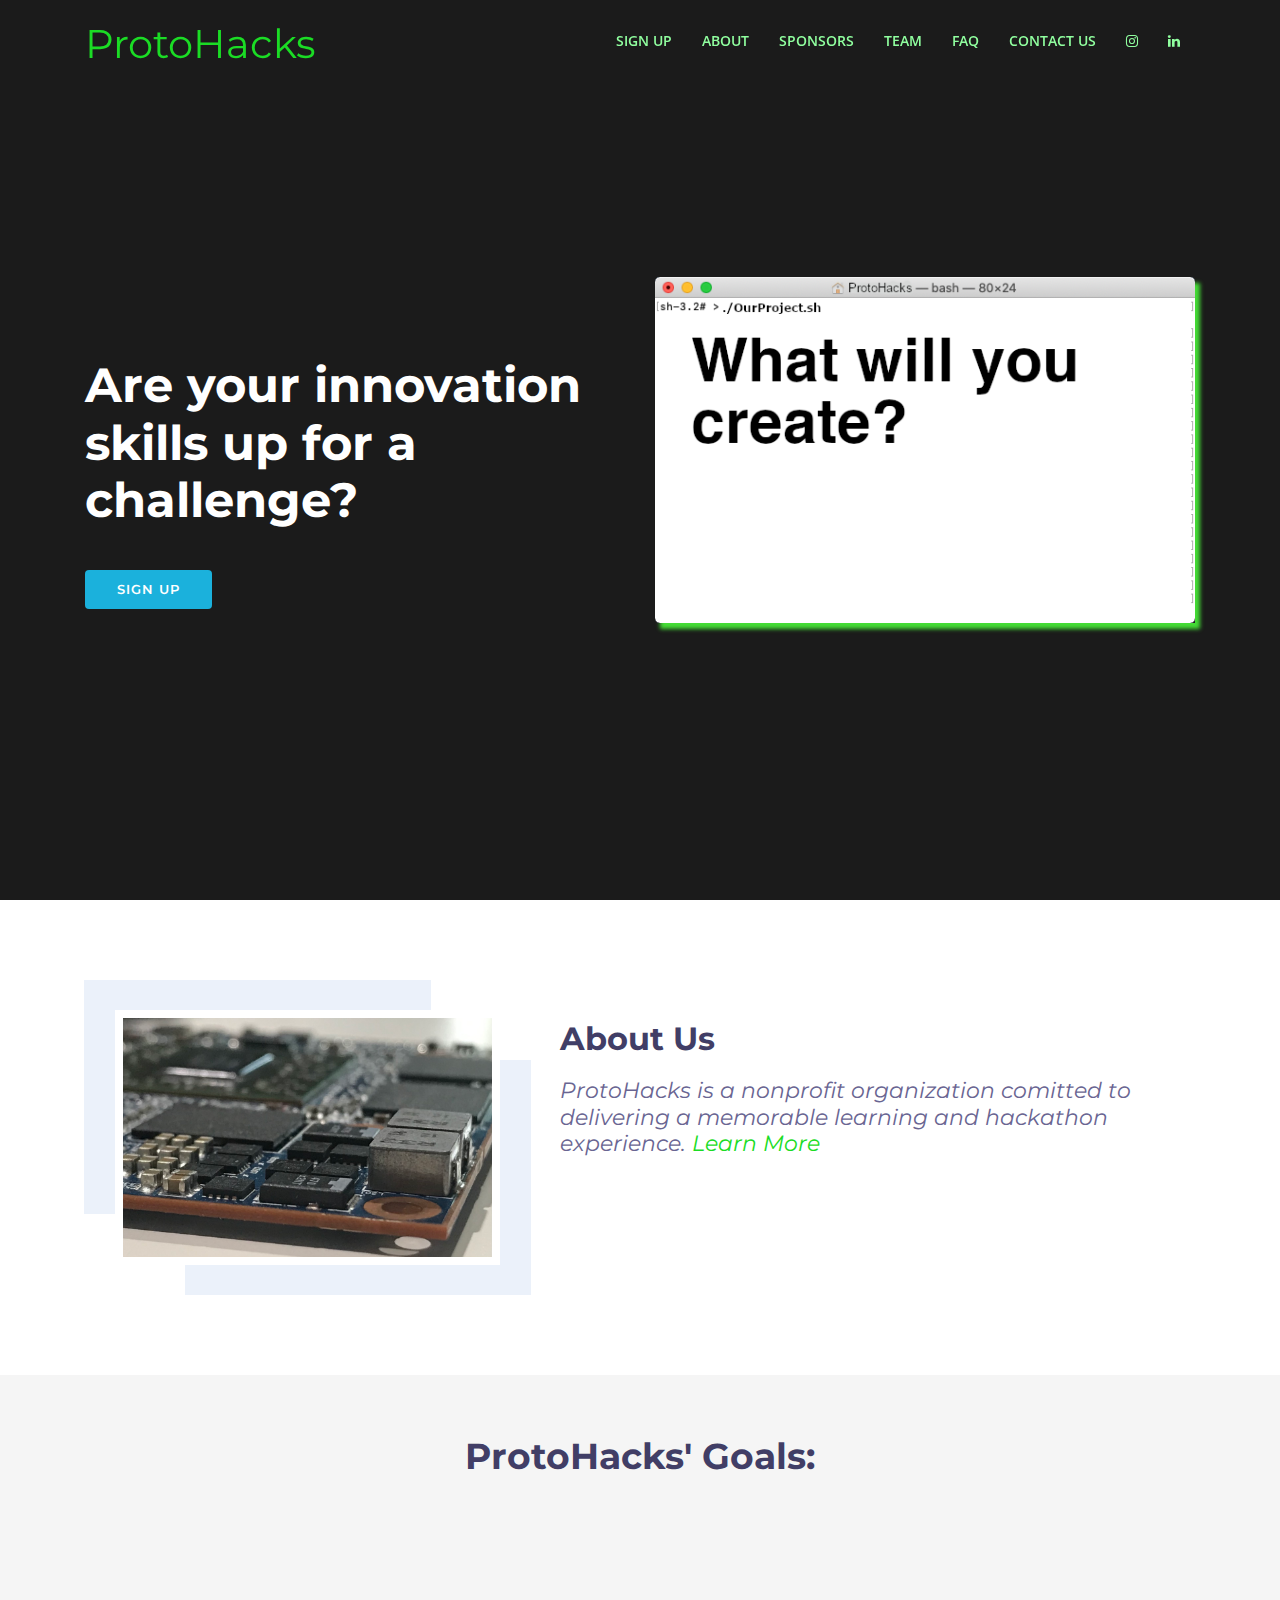
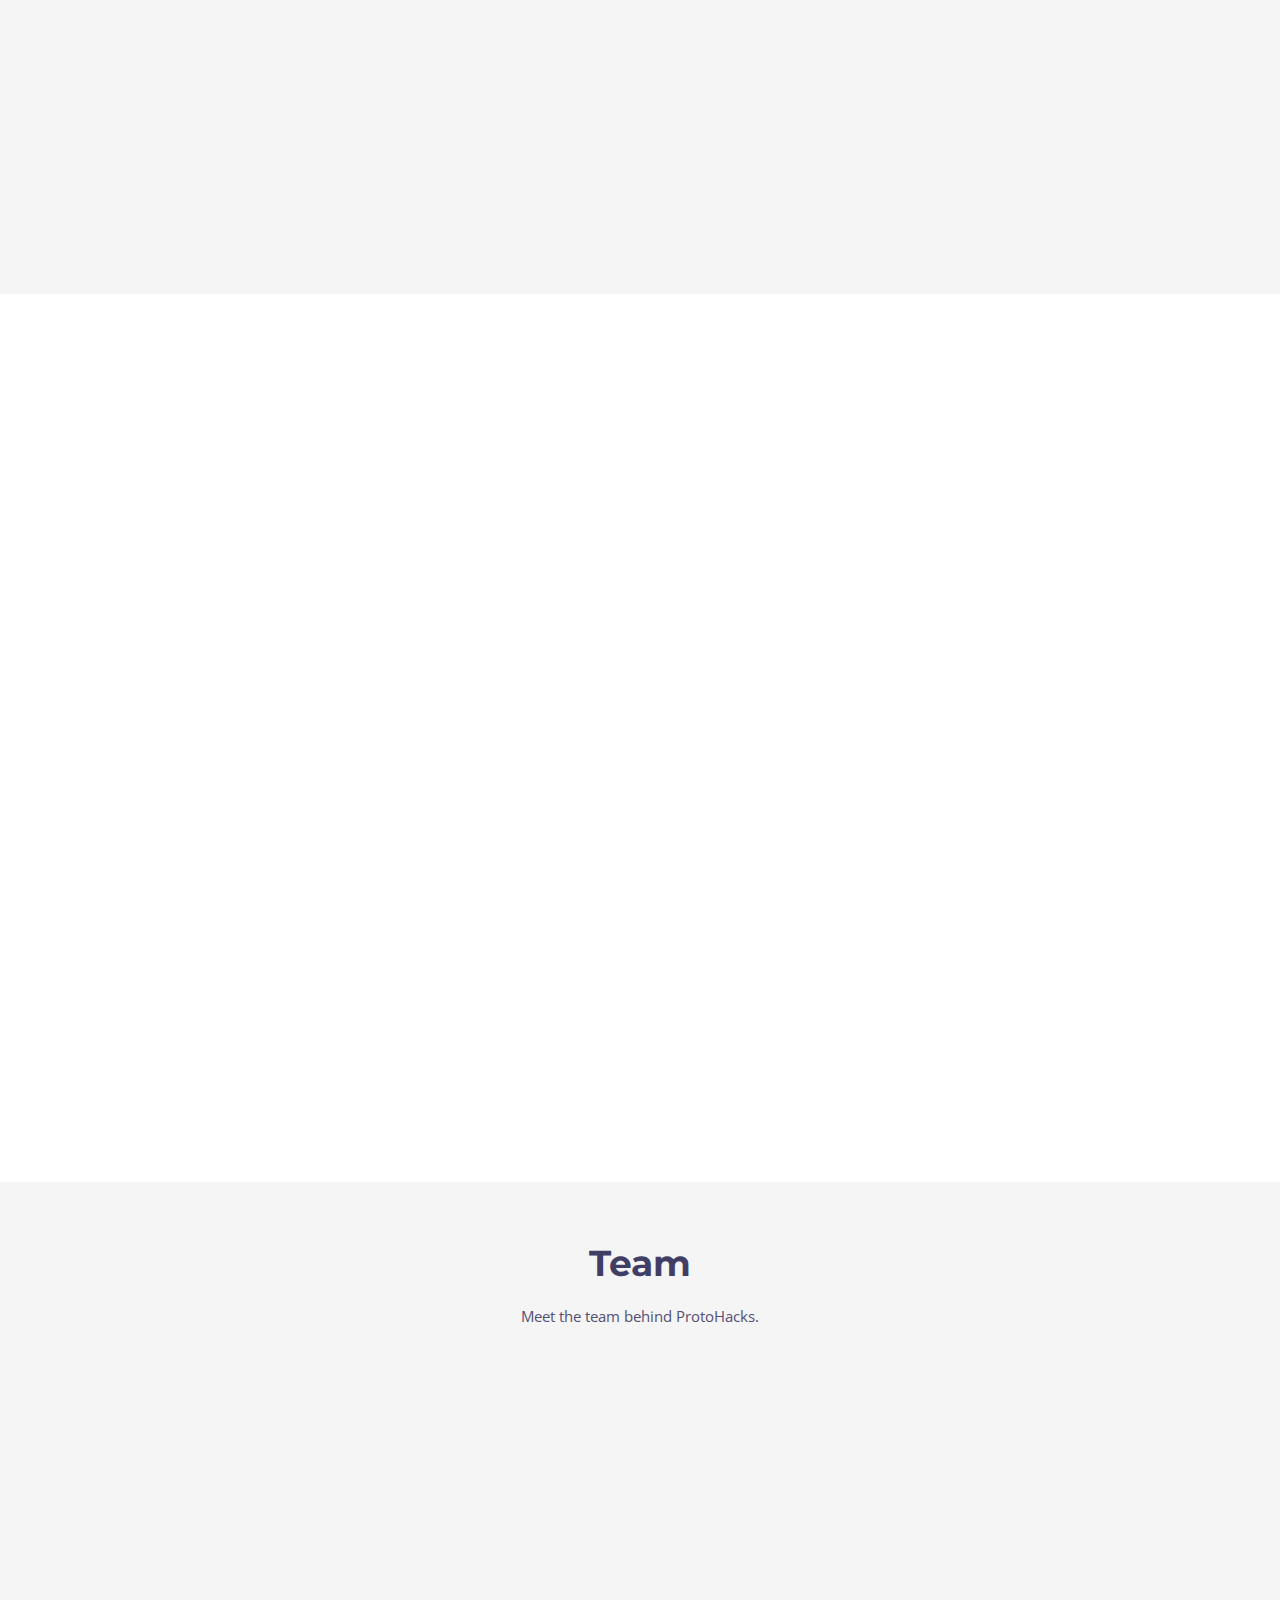
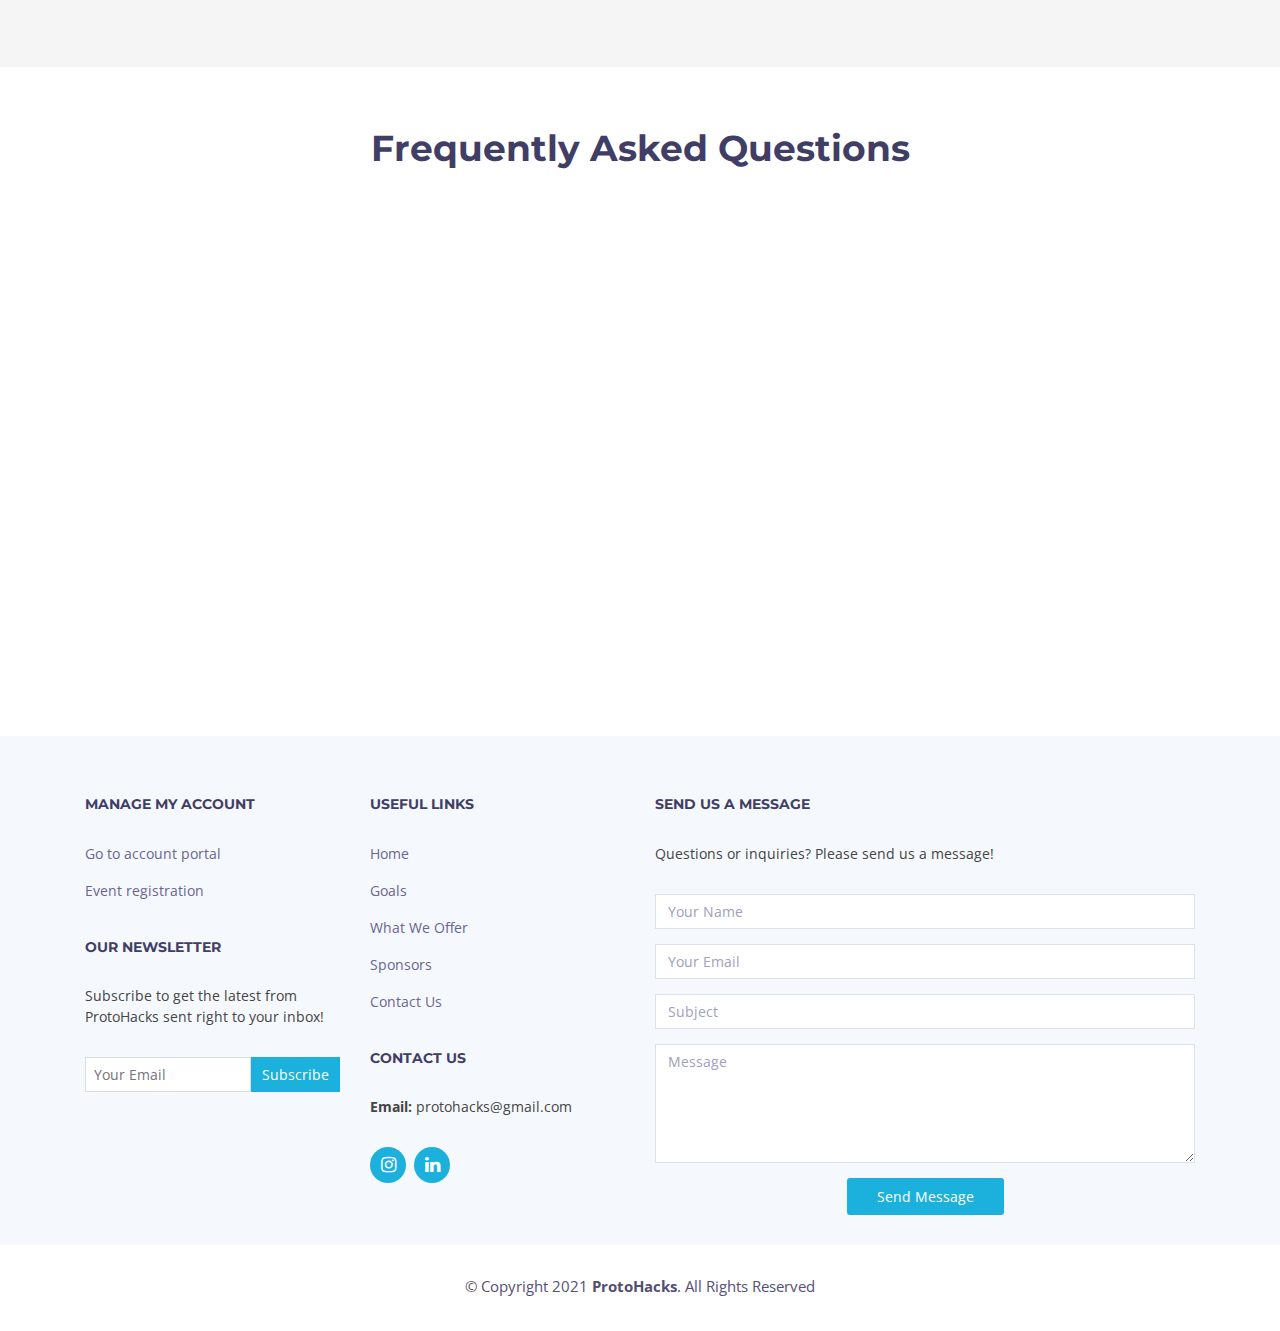
==== commit 7c34ee7b: "okay" ====
--- a/index.html
+++ b/index.html
@@ -87,8 +87,8 @@
             <a href="signup.html" class="btn-get-started scrollto" target="_">Sign Up</a>
           </div>
         </div>
-        <div class="col-md-6 intro-img order-md-last order-first wow bounceInUp">
-          <img src="img/Terminal1GImp.png" alt style="box-shadow: 5px 6px 4px 0 #44dc35;" class="img-fluid">
+        <div class="col-md-6 intro-img order-md-last order-first wow bounceInUp" style="text-align: center; visibility: visible; animation-name: bounceInUp;">
+          <img src="img/Terminal1GImp.png" alt="" style="box-shadow: 5px 6px 4px 0 #44dc35;" class="img-fluid">
         </div>
       </div>
     </div>
@@ -266,10 +266,7 @@
     <section id="why-us" class="wow fadeIn">
       <div class="container-fluid" id="aboutp">
 
-        <header class="section-header">
-          <h3>What do we offer?</h3>
-          <p style="font-size:20px;">ProtoHacks is a <strong>24 Hour</strong> hackathon providing <strong>amazing Prizes, Food, and more.</strong> ProtoHacks offers <strong>several workshops</strong> aiming to teach participants critical skills and concepts. That's not all, ProtoHacks provides <strong>advising and mentorship</strong> to teams during their worktimes and finally, ProtoHacks wraps up with <strong>professional judging and an award ceremony.</strong></h1>
-        </header>
+        
 
         <div class="row">
 
@@ -279,12 +276,14 @@
 
           <div class="col-lg-6">
             <div class="why-us-content">
-              <div class="why-us-img"><img src="img/MacroPCBdense.jpg" class="img-fluid" alt=""></div> <!-- schedule -->
-              <!--<div class="features wow bounceInUp clearfix">
+              <header class="section-header">
+                <h3>What do we offer?</h3>
+              </header>
+              <div class="features wow clearfix">
                 <i class="fa fa-diamond" style="color: #f058dc;"></i>
-                <h4>Corporis dolorem</h4>
-                <p>Commodi quia voluptatum. Est cupiditate voluptas quaerat officiis ex alias dignissimos et ipsum. Soluta at enim modi ut incidunt dolor et.</p>
-              </div>-->
+                <h4>A new Hackathon experience</h4>
+                <p style="font-size:20px;">ProtoHacks is a <strong>24 Hour</strong> hackathon providing <strong>amazing Prizes, Food, and more.</strong> ProtoHacks offers <strong>several workshops</strong> aiming to teach participants critical skills and concepts. That's not all, ProtoHacks provides <strong>advising and mentorship</strong> to teams during their worktimes and finally, ProtoHacks wraps up with <strong>professional judging and an award ceremony.</strong></h1>
+              </div>
 
               <!--<div class="features wow bounceInUp clearfix">
                 <i class="fa fa-object-group" style="color: #ffb774;"></i>
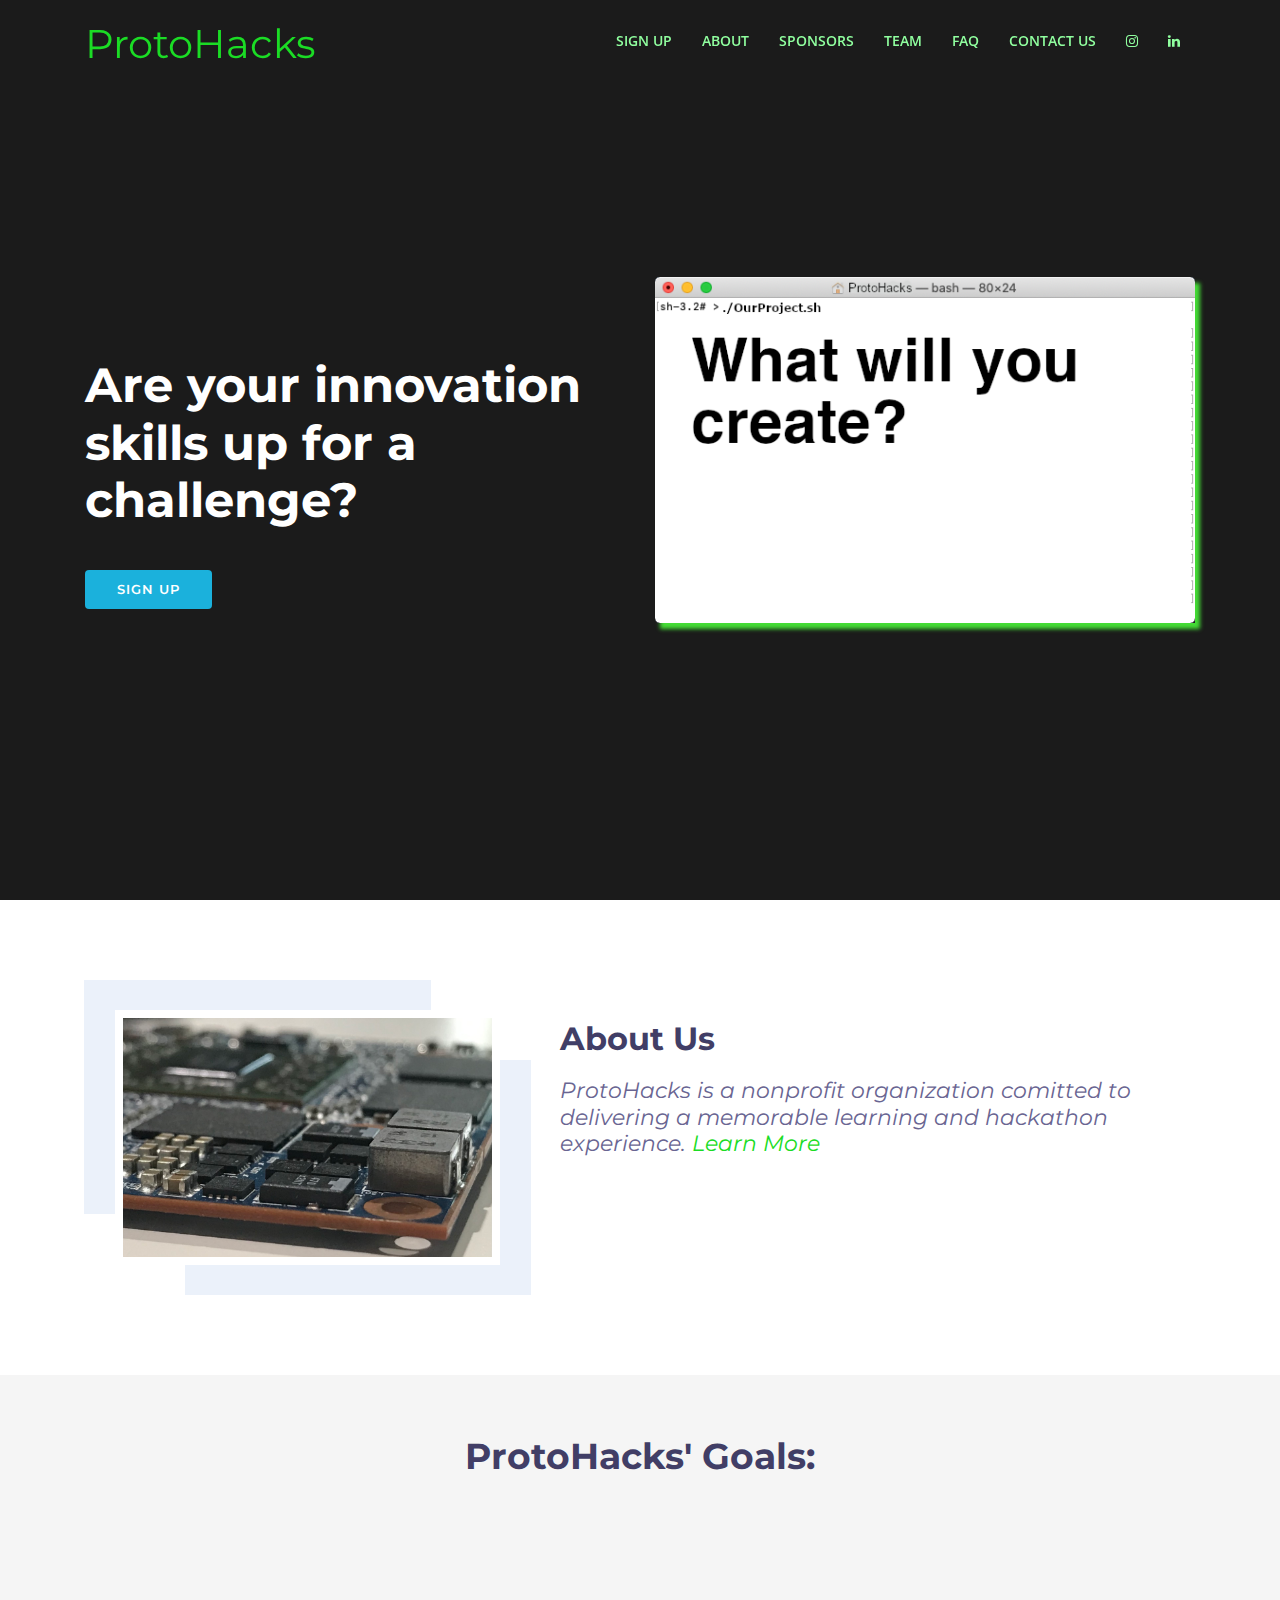
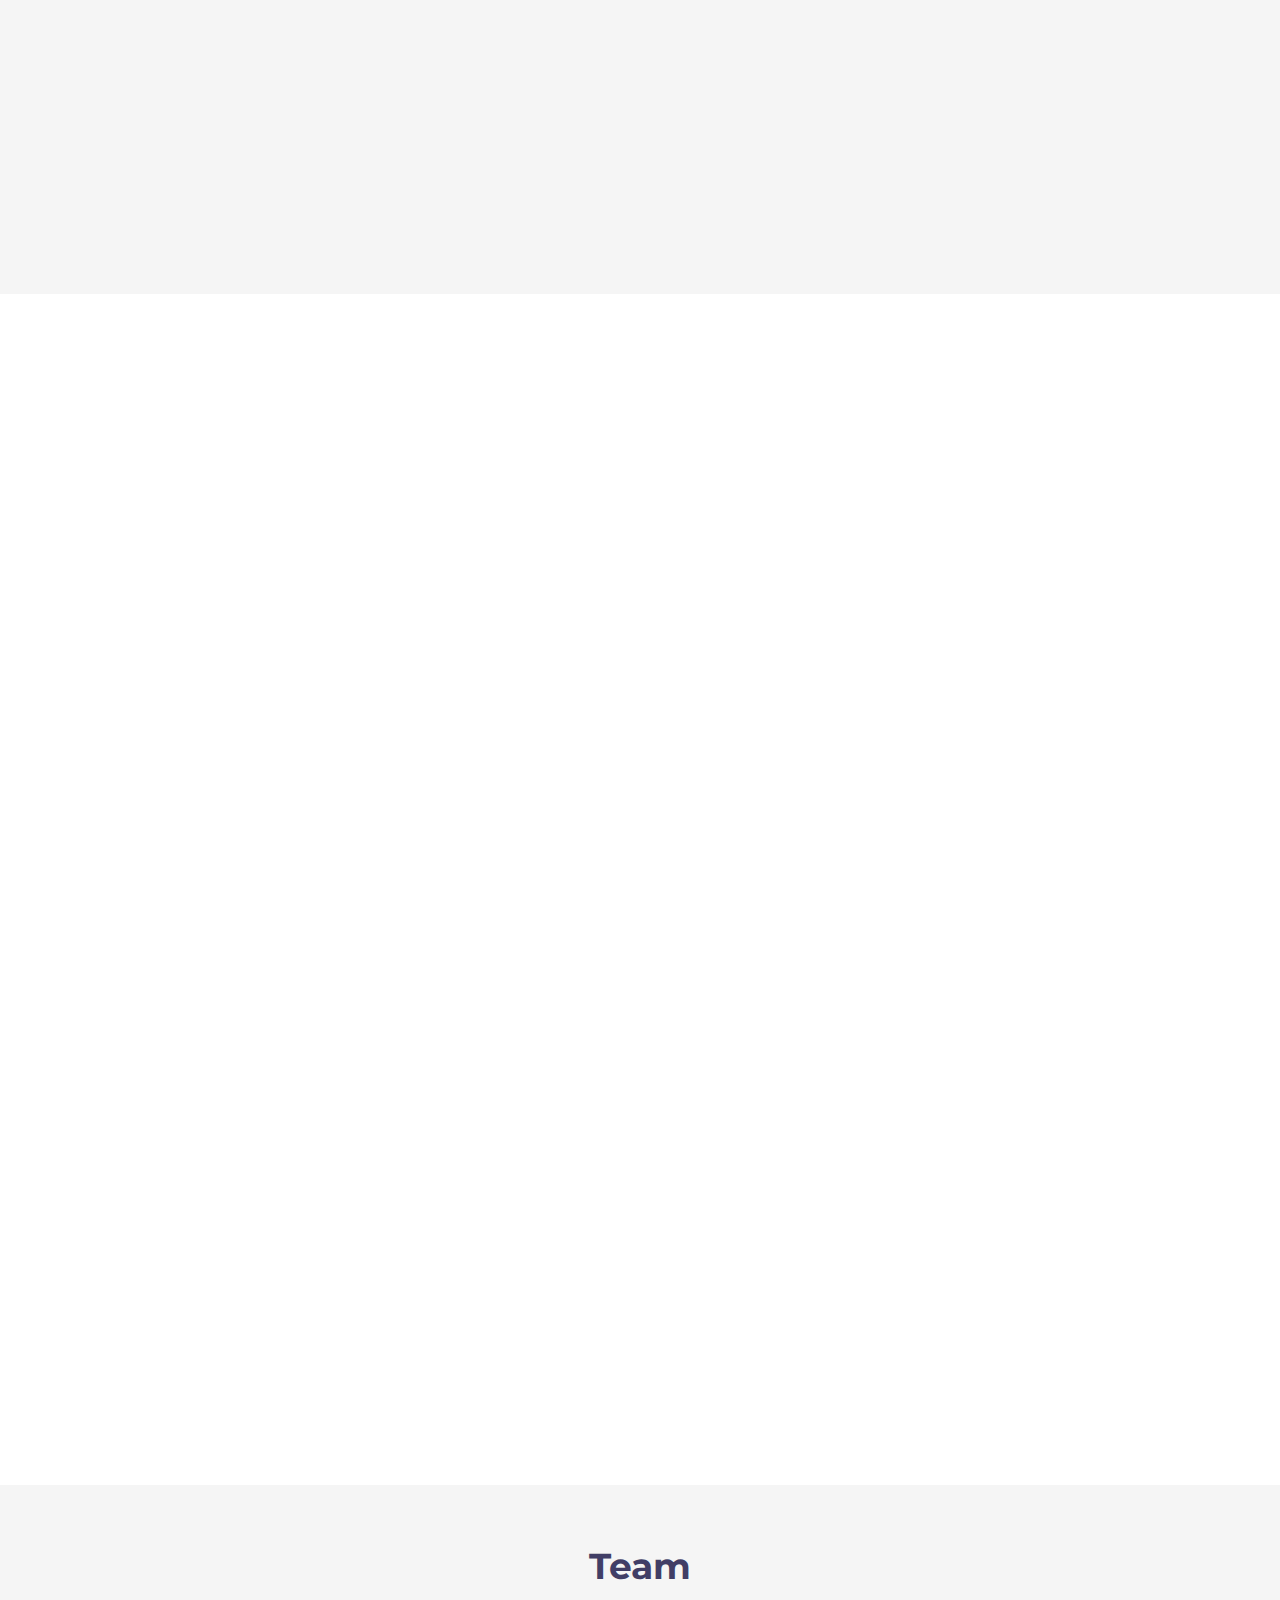
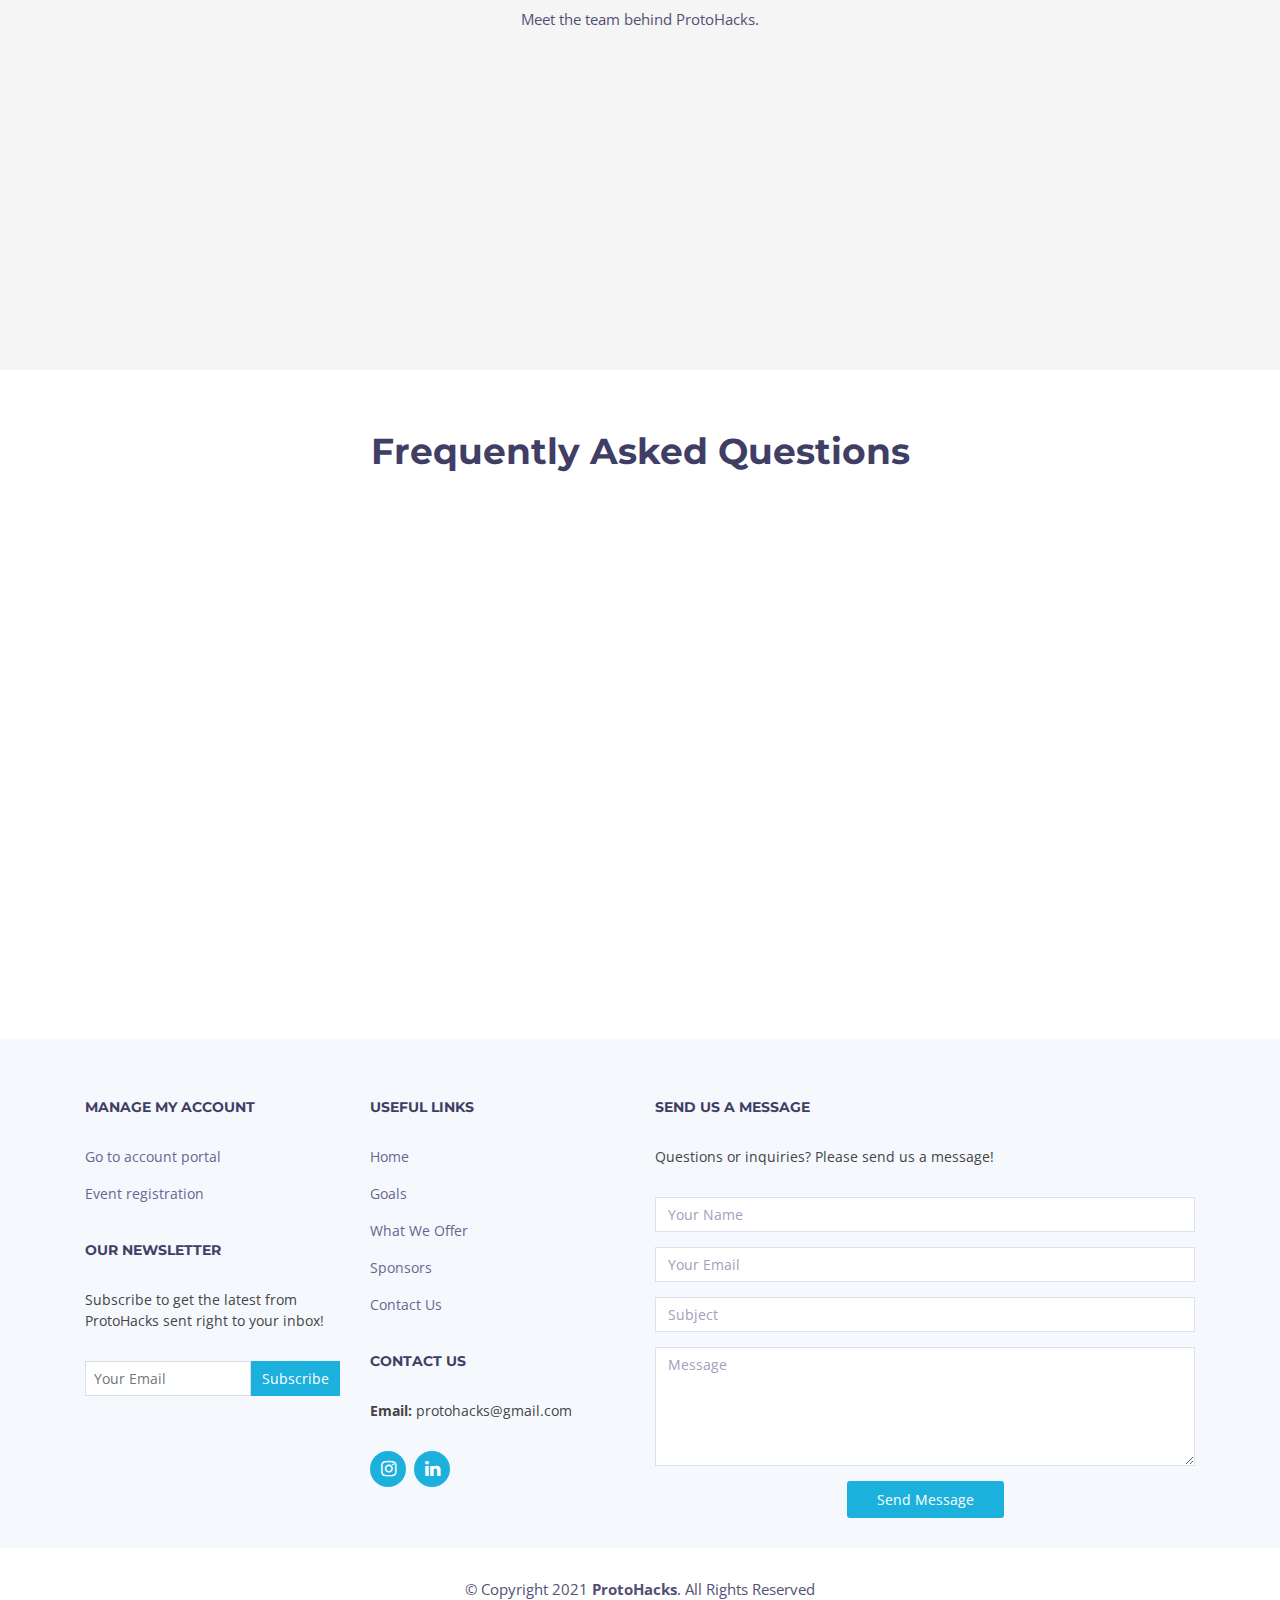
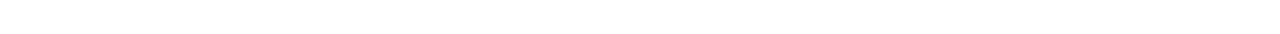
==== commit 3862e9ba: "change" ====
--- a/index.html
+++ b/index.html
@@ -87,8 +87,8 @@
             <a href="signup.html" class="btn-get-started scrollto" target="_">Sign Up</a>
           </div>
         </div>
-        <div class="col-md-6 intro-img order-md-last order-first wow bounceInUp" style="text-align: center; visibility: visible; animation-name: bounceInUp;">
-          <img src="img/Terminal1GImp.png" alt="" style="box-shadow: 5px 6px 4px 0 #44dc35;" class="img-fluid">
+        <div class="col-md-6 intro-img order-md-last order-first wow bounceInUp">
+          <img src="img/Terminal1GImp.png" alt style="box-shadow: 5px 6px 4px 0 #44dc35;" class="img-fluid">
         </div>
       </div>
     </div>
@@ -266,7 +266,10 @@
     <section id="why-us" class="wow fadeIn">
       <div class="container-fluid" id="aboutp">
 
-        
+        <header class="section-header">
+          <h3>What do we offer?</h3>
+          <p style="font-size:20px;">ProtoHacks is a <strong>24 Hour</strong> hackathon providing <strong>amazing Prizes, Food, and more.</strong> ProtoHacks offers <strong>several workshops</strong> aiming to teach participants critical skills and concepts. That's not all, ProtoHacks provides <strong>advising and mentorship</strong> to teams during their worktimes and finally, ProtoHacks wraps up with <strong>professional judging and an award ceremony.</strong></h1>
+        </header>
 
         <div class="row">
 
@@ -276,14 +279,12 @@
 
           <div class="col-lg-6">
             <div class="why-us-content">
-              <header class="section-header">
-                <h3>What do we offer?</h3>
-              </header>
-              <div class="features wow clearfix">
+              <div class="why-us-img"><img src="img/MacroPCBdense.jpg" class="img-fluid" alt=""></div> <!-- schedule -->
+              <!--<div class="features wow bounceInUp clearfix">
                 <i class="fa fa-diamond" style="color: #f058dc;"></i>
-                <h4>A new Hackathon experience</h4>
-                <p style="font-size:20px;">ProtoHacks is a <strong>24 Hour</strong> hackathon providing <strong>amazing Prizes, Food, and more.</strong> ProtoHacks offers <strong>several workshops</strong> aiming to teach participants critical skills and concepts. That's not all, ProtoHacks provides <strong>advising and mentorship</strong> to teams during their worktimes and finally, ProtoHacks wraps up with <strong>professional judging and an award ceremony.</strong></h1>
-              </div>
+                <h4>Corporis dolorem</h4>
+                <p>Commodi quia voluptatum. Est cupiditate voluptas quaerat officiis ex alias dignissimos et ipsum. Soluta at enim modi ut incidunt dolor et.</p>
+              </div>-->
 
               <!--<div class="features wow bounceInUp clearfix">
                 <i class="fa fa-object-group" style="color: #ffb774;"></i>
